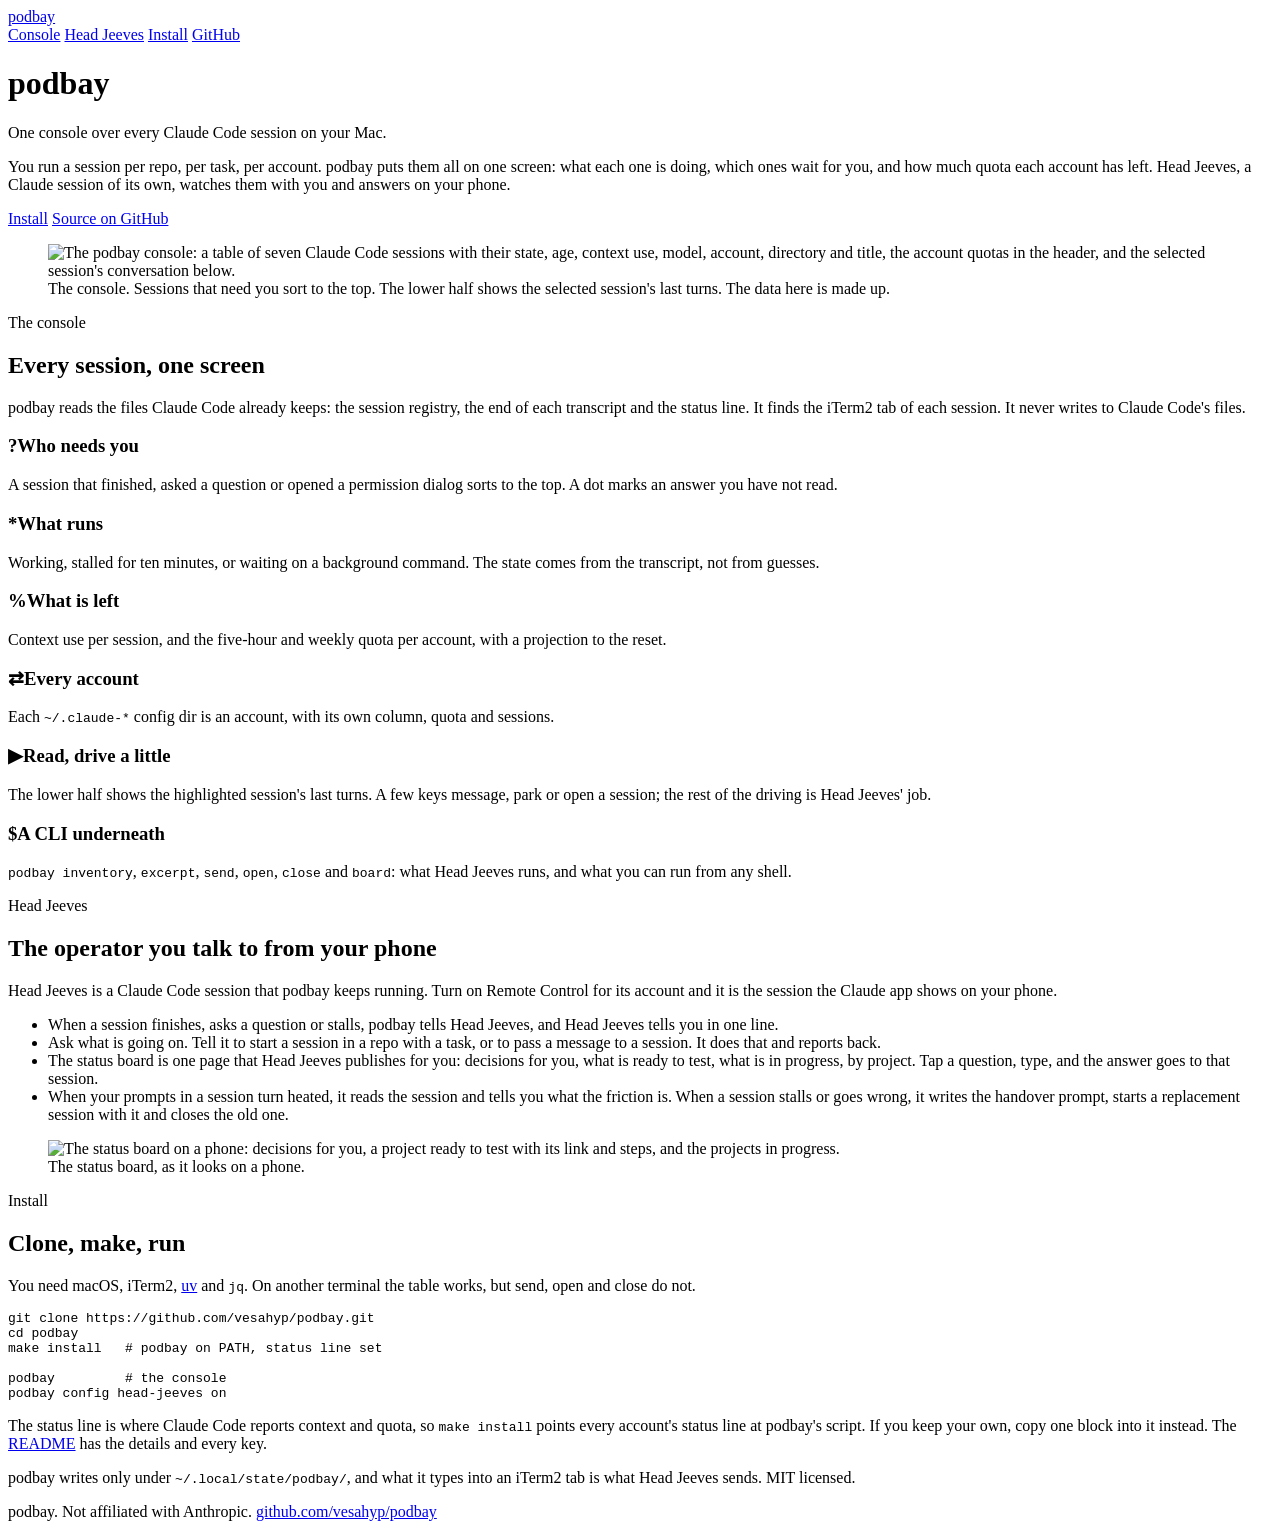
==== site/index.html @ 9179a560 "TUI: o opens a session, the Head Jeeves prompt gets its own glyph o asks for a repo and runs podbay " ====
<!doctype html>
<html lang="en">
<head>
  <meta charset="utf-8">
  <meta name="viewport" content="width=device-width, initial-scale=1">
  <title>podbay: one console for every Claude Code session</title>
  <meta name="description" content="podbay is a terminal console over every Claude Code session on your Mac. It shows what each session is doing and which ones need you. Head Jeeves runs it for you from your phone.">
  <link rel="canonical" href="https://podbay.tienoo.com/">
  <meta property="og:title" content="podbay">
  <meta property="og:description" content="One terminal console over every Claude Code session on your Mac, with an operator you talk to from your phone.">
  <meta property="og:image" content="https://podbay.tienoo.com/img/console.png">
  <meta property="og:url" content="https://podbay.tienoo.com/">
  <meta name="twitter:card" content="summary_large_image">
  <meta name="theme-color" content="#050505">
  <link rel="icon" href="/icon.svg" type="image/svg+xml">
  <link rel="preconnect" href="https://fonts.googleapis.com">
  <link rel="preconnect" href="https://fonts.gstatic.com" crossorigin>
  <link href="https://fonts.googleapis.com/css2?family=IBM+Plex+Mono:wght@400;500;600&family=IBM+Plex+Sans:wght@400;600&display=swap" rel="stylesheet">
  <link rel="stylesheet" href="/style.css">
  <!-- Beacons to /t.gif, read out of the CloudFront access log. The tracker
       is clavesa's, vendored unmodified from clavesa-dev/web-tracker. A
       headless browser (the screenshot run) sends nothing. -->
  <script>window.TRACKER_CONFIG = { enabled: !navigator.webdriver };</script>
  <script defer src="/tracker.js"></script>
</head>
<body>
  <div class="wrap">
    <header class="top">
      <a class="brand" href="/"><img src="/icon.svg" alt="">podbay</a>
      <nav>
        <a class="wide" href="#console" data-track="nav-console">Console</a>
        <a href="#head-jeeves" data-track="nav-head-jeeves">Head Jeeves</a>
        <a href="#install" data-track="nav-install">Install</a>
        <a href="https://github.com/vesahyp/podbay" data-track="nav-github">GitHub</a>
      </nav>
    </header>

    <div class="hero">
      <div>
        <h1>pod<span>bay</span></h1>
        <p class="lede">One console over every Claude Code session on your Mac.</p>
        <p class="sub">You run a session per repo, per task, per account. podbay puts them all on one screen: what each one is doing, which ones wait for you, and how much quota each account has left. Head Jeeves, a Claude session of its own, watches them with you and answers on your phone.</p>
        <div class="cta">
          <a class="btn primary" href="#install" data-track="hero-install">Install</a>
          <a class="btn ghost" href="https://github.com/vesahyp/podbay" data-track="hero-github">Source on GitHub</a>
        </div>
      </div>
      <div class="eye" role="img" aria-label="The red eye of HAL 9000"></div>
    </div>

    <figure class="shot" id="console">
      <div class="scroll"><img src="/img/console.png" width="3200" height="1168" alt="The podbay console: a table of seven Claude Code sessions with their state, age, context use, model, account, directory and title, the account quotas in the header, and the selected session's conversation below."></div>
      <figcaption>The console. Sessions that need you sort to the top. The lower half shows the selected session's last turns. The data here is made up.</figcaption>
    </figure>
  </div>

  <section>
    <div class="wrap">
      <p class="label">The console</p>
      <h2>Every session, one screen</h2>
      <p>podbay reads the files Claude Code already keeps: the session registry, the end of each transcript and the status line. It finds the iTerm2 tab of each session. It never writes to Claude Code's files.</p>
      <div class="grid">
        <div><h3><b>?</b>Who needs you</h3><p>A session that finished, asked a question or opened a permission dialog sorts to the top. A dot marks an answer you have not read.</p></div>
        <div><h3><b>*</b>What runs</h3><p>Working, stalled for ten minutes, or waiting on a background command. The state comes from the transcript, not from guesses.</p></div>
        <div><h3><b>%</b>What is left</h3><p>Context use per session, and the five-hour and weekly quota per account, with a projection to the reset.</p></div>
        <div><h3><b>⇄</b>Every account</h3><p>Each <code>~/.claude-*</code> config dir is an account, with its own column, quota and sessions.</p></div>
        <div><h3><b>▶</b>Read, drive a little</h3><p>The lower half shows the highlighted session's last turns. A few keys message, park or open a session; the rest of the driving is Head Jeeves' job.</p></div>
        <div><h3><b>$</b>A CLI underneath</h3><p><code>podbay inventory</code>, <code>excerpt</code>, <code>send</code>, <code>open</code>, <code>close</code> and <code>board</code>: what Head Jeeves runs, and what you can run from any shell.</p></div>
      </div>
    </div>
  </section>

  <section id="head-jeeves">
    <div class="wrap split">
      <div>
        <p class="label">Head Jeeves</p>
        <h2>The operator you talk to from your phone</h2>
        <p>Head Jeeves is a Claude Code session that podbay keeps running. Turn on Remote Control for its account and it is the session the Claude app shows on your phone.</p>
        <ul>
          <li>When a session finishes, asks a question or stalls, podbay tells Head Jeeves, and Head Jeeves tells you in one line.</li>
          <li>Ask what is going on. Tell it to start a session in a repo with a task, or to pass a message to a session. It does that and reports back.</li>
          <li>The status board is one page that Head Jeeves publishes for you: decisions for you, what is ready to test, what is in progress, by project. Tap a question, type, and the answer goes to that session.</li>
          <li>When your prompts in a session turn heated, it reads the session and tells you what the friction is. When a session stalls or goes wrong, it writes the handover prompt, starts a replacement session with it and closes the old one.</li>
        </ul>
      </div>
      <figure class="phone">
        <img src="/img/board.png" width="1179" height="2556" loading="lazy" alt="The status board on a phone: decisions for you, a project ready to test with its link and steps, and the projects in progress.">
        <figcaption>The status board, as it looks on a phone.</figcaption>
      </figure>
    </div>
  </section>

  <section id="install">
    <div class="wrap"><div class="narrow">
      <p class="label">Install</p>
      <h2>Clone, make, run</h2>
      <p>You need macOS, iTerm2, <a href="https://docs.astral.sh/uv/">uv</a> and <code>jq</code>. On another terminal the table works, but send, open and close do not.</p>
<pre><code>git clone https://github.com/vesahyp/podbay.git
cd podbay
make install   <span class="c"># podbay on PATH, status line set</span>

podbay         <span class="c"># the console</span>
podbay config head-jeeves on</code></pre>
      <p>The status line is where Claude Code reports context and quota, so <code>make install</code> points every account's status line at podbay's script. If you keep your own, copy one block into it instead. The <a href="https://github.com/vesahyp/podbay#readme" data-track="install-readme">README</a> has the details and every key.</p>
      <p>podbay writes only under <code>~/.local/state/podbay/</code>, and what it types into an iTerm2 tab is what Head Jeeves sends. MIT licensed.</p>
    </div></div>
  </section>

  <footer>
    <div class="wrap">
      <span>podbay. Not affiliated with Anthropic.</span>
      <a href="https://github.com/vesahyp/podbay" data-track="footer-github">github.com/vesahyp/podbay</a>
    </div>
  </footer>
</body>
</html>
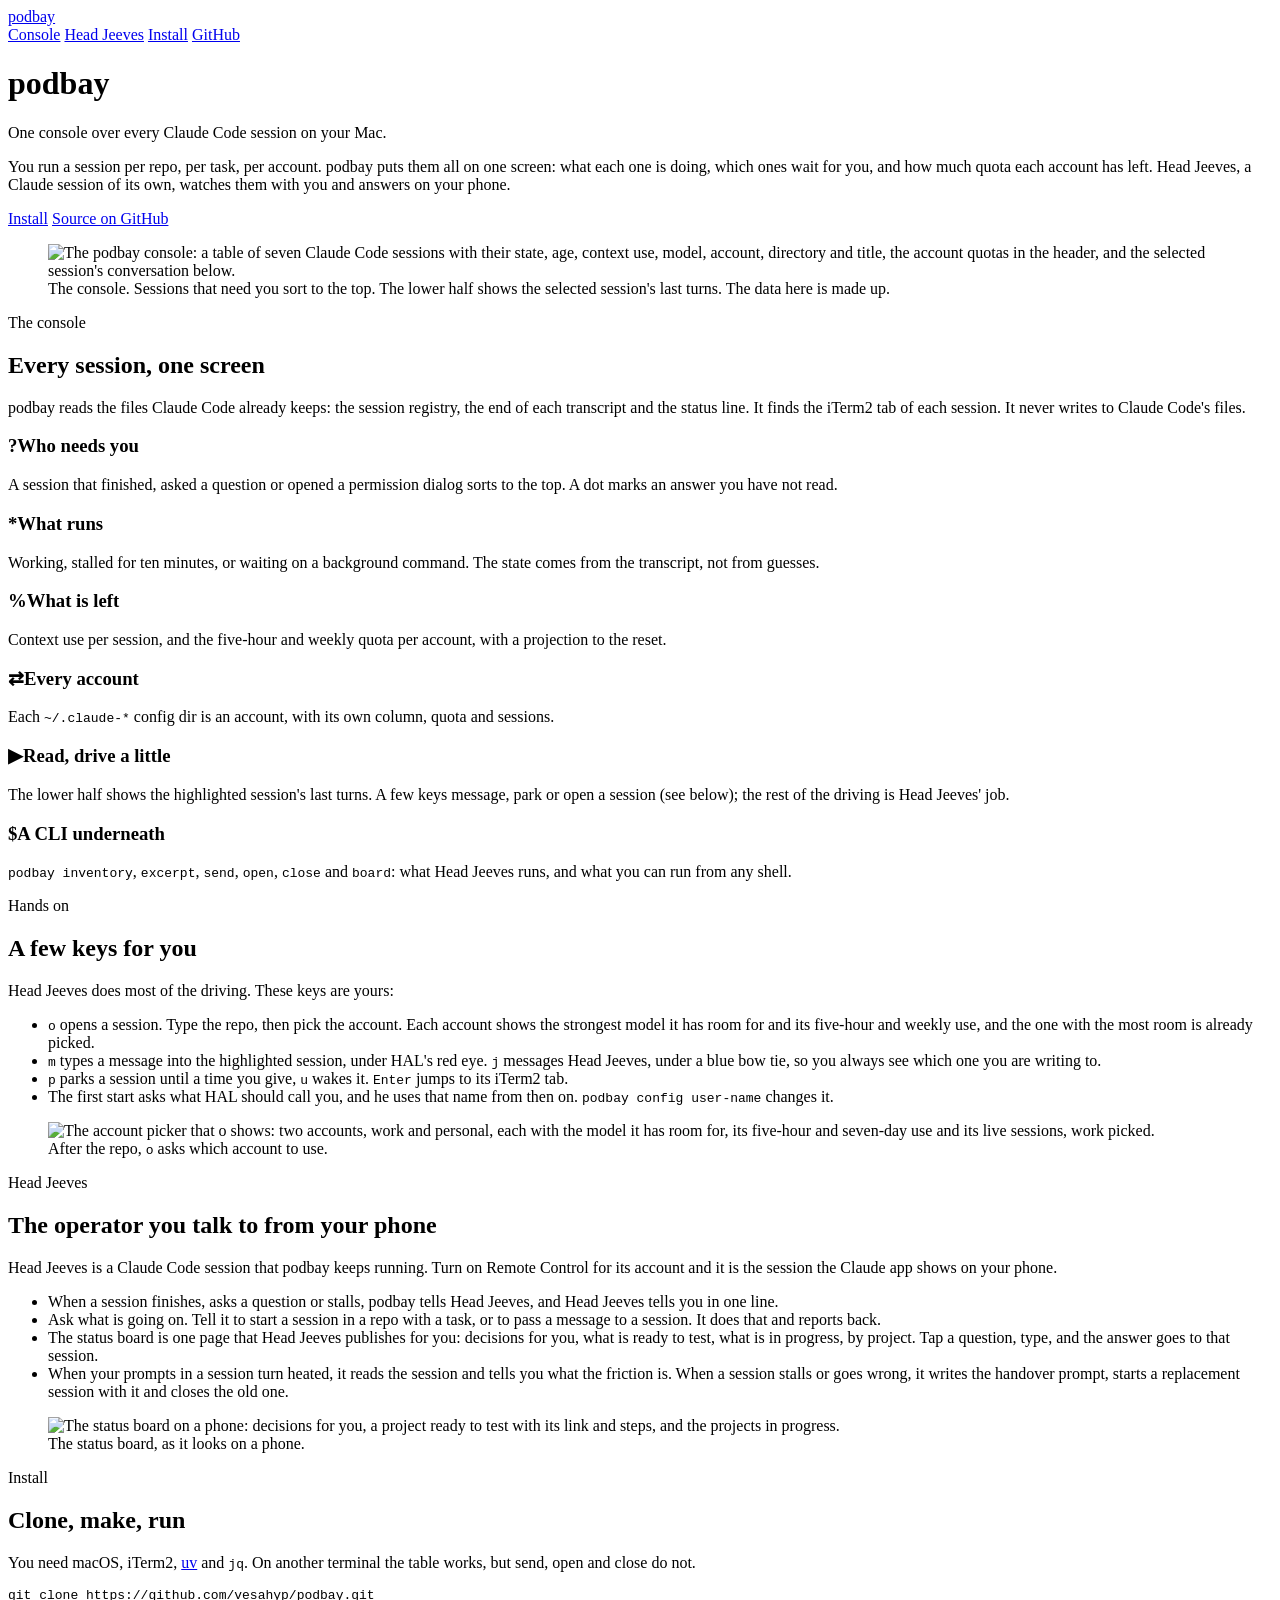
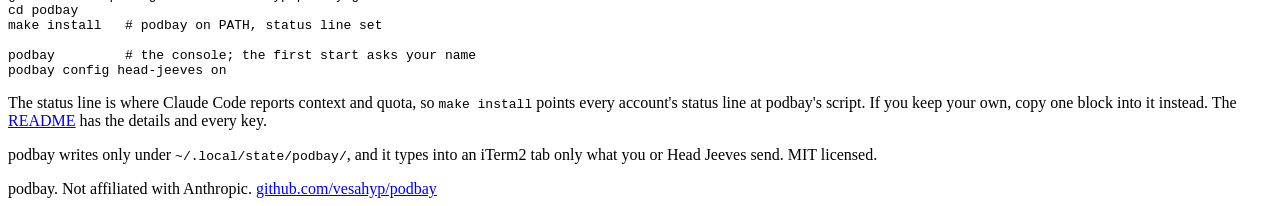
==== commit a90a8e64: "Site: the keys section, the o account picker shot, new console shot The console shot showed the old " ====
--- a/site/index.html
+++ b/site/index.html
@@ -64,9 +64,29 @@
         <div><h3><b>*</b>What runs</h3><p>Working, stalled for ten minutes, or waiting on a background command. The state comes from the transcript, not from guesses.</p></div>
         <div><h3><b>%</b>What is left</h3><p>Context use per session, and the five-hour and weekly quota per account, with a projection to the reset.</p></div>
         <div><h3><b>⇄</b>Every account</h3><p>Each <code>~/.claude-*</code> config dir is an account, with its own column, quota and sessions.</p></div>
-        <div><h3><b>▶</b>Read, drive a little</h3><p>The lower half shows the highlighted session's last turns. A few keys message, park or open a session; the rest of the driving is Head Jeeves' job.</p></div>
+        <div><h3><b>▶</b>Read, drive a little</h3><p>The lower half shows the highlighted session's last turns. A few keys message, park or open a session (see below); the rest of the driving is Head Jeeves' job.</p></div>
         <div><h3><b>$</b>A CLI underneath</h3><p><code>podbay inventory</code>, <code>excerpt</code>, <code>send</code>, <code>open</code>, <code>close</code> and <code>board</code>: what Head Jeeves runs, and what you can run from any shell.</p></div>
       </div>
+    </div>
+  </section>
+
+  <section id="keys">
+    <div class="wrap split">
+      <div>
+        <p class="label">Hands on</p>
+        <h2>A few keys for you</h2>
+        <p>Head Jeeves does most of the driving. These keys are yours:</p>
+        <ul>
+          <li><code>o</code> opens a session. Type the repo, then pick the account. Each account shows the strongest model it has room for and its five-hour and weekly use, and the one with the most room is already picked.</li>
+          <li><code>m</code> types a message into the highlighted session, under HAL's red eye. <code>j</code> messages Head Jeeves, under a blue bow tie, so you always see which one you are writing to.</li>
+          <li><code>p</code> parks a session until a time you give, <code>u</code> wakes it. <code>Enter</code> jumps to its iTerm2 tab.</li>
+          <li>The first start asks what HAL should call you, and he uses that name from then on. <code>podbay config user-name</code> changes it.</li>
+        </ul>
+      </div>
+      <figure class="pick">
+        <img src="/img/open.png" width="1640" height="552" loading="lazy" alt="The account picker that o shows: two accounts, work and personal, each with the model it has room for, its five-hour and seven-day use and its live sessions, work picked.">
+        <figcaption>After the repo, <code>o</code> asks which account to use.</figcaption>
+      </figure>
     </div>
   </section>
 
@@ -99,10 +119,10 @@
 cd podbay
 make install   <span class="c"># podbay on PATH, status line set</span>
 
-podbay         <span class="c"># the console</span>
+podbay         <span class="c"># the console; the first start asks your name</span>
 podbay config head-jeeves on</code></pre>
       <p>The status line is where Claude Code reports context and quota, so <code>make install</code> points every account's status line at podbay's script. If you keep your own, copy one block into it instead. The <a href="https://github.com/vesahyp/podbay#readme" data-track="install-readme">README</a> has the details and every key.</p>
-      <p>podbay writes only under <code>~/.local/state/podbay/</code>, and what it types into an iTerm2 tab is what Head Jeeves sends. MIT licensed.</p>
+      <p>podbay writes only under <code>~/.local/state/podbay/</code>, and it types into an iTerm2 tab only what you or Head Jeeves send. MIT licensed.</p>
     </div></div>
   </section>
 
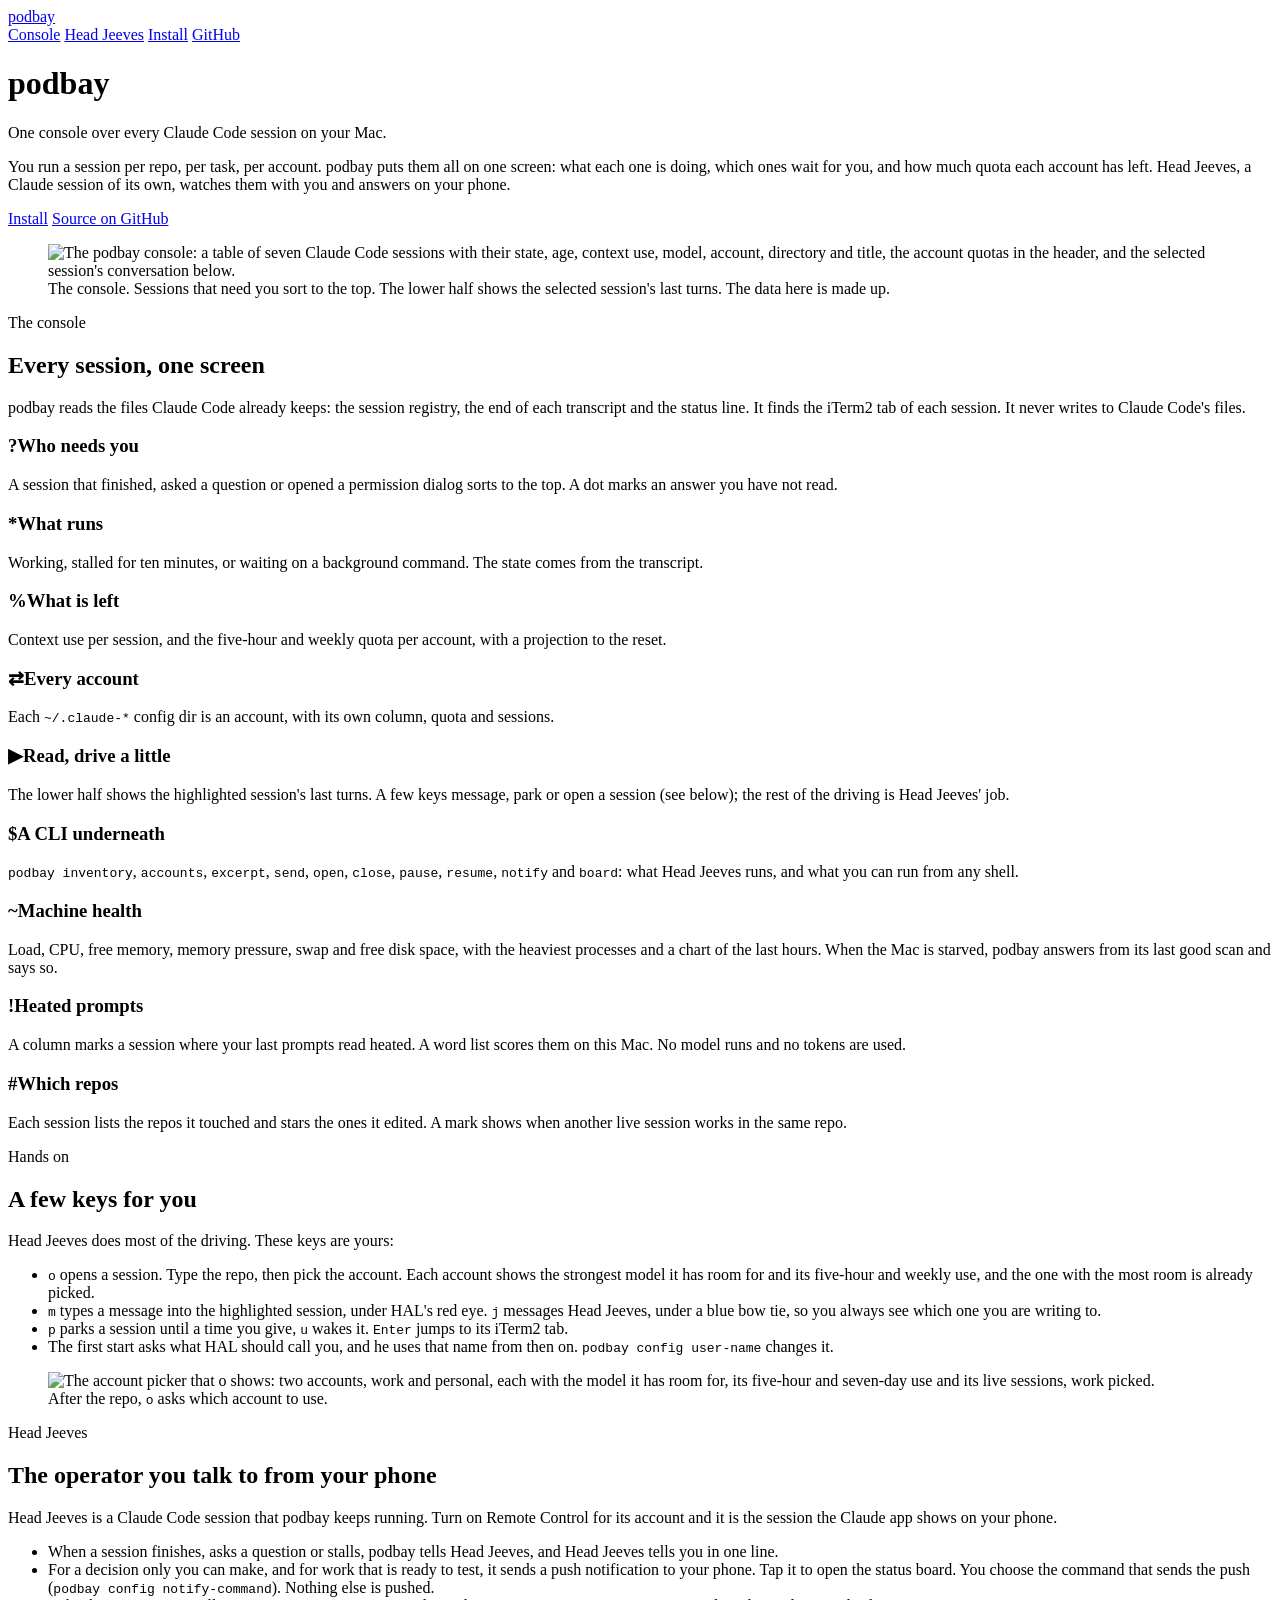
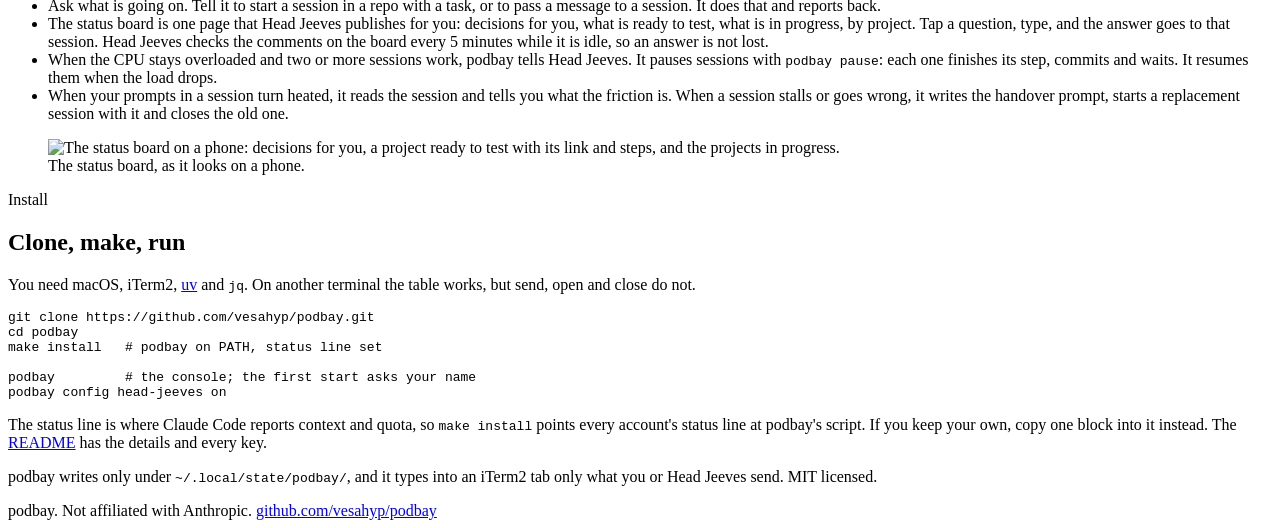
==== commit 3bbce9e2: "Site: add pause on overload, push notifications, board comment sweep, machine health and the full CL" ====
--- a/site/index.html
+++ b/site/index.html
@@ -4,13 +4,23 @@
   <meta charset="utf-8">
   <meta name="viewport" content="width=device-width, initial-scale=1">
   <title>podbay: one console for every Claude Code session</title>
-  <meta name="description" content="podbay is a terminal console over every Claude Code session on your Mac. It shows what each session is doing and which ones need you. Head Jeeves runs it for you from your phone.">
+  <meta name="description" content="podbay is a terminal console over every Claude Code session on your Mac. It shows what each session does, which ones need you and how much quota each account has left. Head Jeeves, an operator session, reports to your phone.">
   <link rel="canonical" href="https://podbay.tienoo.com/">
-  <meta property="og:title" content="podbay">
-  <meta property="og:description" content="One terminal console over every Claude Code session on your Mac, with an operator you talk to from your phone.">
+  <meta name="robots" content="index, follow, max-image-preview:large">
+  <meta property="og:type" content="website">
+  <meta property="og:site_name" content="podbay">
+  <meta property="og:locale" content="en">
+  <meta property="og:title" content="podbay: one console for every Claude Code session">
+  <meta property="og:description" content="One terminal console over every Claude Code session on your Mac. It shows what each session does and which ones need you. Head Jeeves, an operator session, reports to your phone.">
   <meta property="og:image" content="https://podbay.tienoo.com/img/console.png">
+  <meta property="og:image:width" content="3200">
+  <meta property="og:image:height" content="1168">
+  <meta property="og:image:alt" content="The podbay console: a table of Claude Code sessions with state, context use, model and account.">
   <meta property="og:url" content="https://podbay.tienoo.com/">
   <meta name="twitter:card" content="summary_large_image">
+  <meta name="twitter:title" content="podbay: one console for every Claude Code session">
+  <meta name="twitter:description" content="One terminal console over every Claude Code session on your Mac, with an operator you talk to from your phone.">
+  <meta name="twitter:image" content="https://podbay.tienoo.com/img/console.png">
   <meta name="theme-color" content="#050505">
   <link rel="icon" href="/icon.svg" type="image/svg+xml">
   <link rel="preconnect" href="https://fonts.googleapis.com">
@@ -61,11 +71,14 @@
       <p>podbay reads the files Claude Code already keeps: the session registry, the end of each transcript and the status line. It finds the iTerm2 tab of each session. It never writes to Claude Code's files.</p>
       <div class="grid">
         <div><h3><b>?</b>Who needs you</h3><p>A session that finished, asked a question or opened a permission dialog sorts to the top. A dot marks an answer you have not read.</p></div>
-        <div><h3><b>*</b>What runs</h3><p>Working, stalled for ten minutes, or waiting on a background command. The state comes from the transcript, not from guesses.</p></div>
+        <div><h3><b>*</b>What runs</h3><p>Working, stalled for ten minutes, or waiting on a background command. The state comes from the transcript.</p></div>
         <div><h3><b>%</b>What is left</h3><p>Context use per session, and the five-hour and weekly quota per account, with a projection to the reset.</p></div>
         <div><h3><b>⇄</b>Every account</h3><p>Each <code>~/.claude-*</code> config dir is an account, with its own column, quota and sessions.</p></div>
         <div><h3><b>▶</b>Read, drive a little</h3><p>The lower half shows the highlighted session's last turns. A few keys message, park or open a session (see below); the rest of the driving is Head Jeeves' job.</p></div>
-        <div><h3><b>$</b>A CLI underneath</h3><p><code>podbay inventory</code>, <code>excerpt</code>, <code>send</code>, <code>open</code>, <code>close</code> and <code>board</code>: what Head Jeeves runs, and what you can run from any shell.</p></div>
+        <div><h3><b>$</b>A CLI underneath</h3><p><code>podbay inventory</code>, <code>accounts</code>, <code>excerpt</code>, <code>send</code>, <code>open</code>, <code>close</code>, <code>pause</code>, <code>resume</code>, <code>notify</code> and <code>board</code>: what Head Jeeves runs, and what you can run from any shell.</p></div>
+        <div><h3><b>~</b>Machine health</h3><p>Load, CPU, free memory, memory pressure, swap and free disk space, with the heaviest processes and a chart of the last hours. When the Mac is starved, podbay answers from its last good scan and says so.</p></div>
+        <div><h3><b>!</b>Heated prompts</h3><p>A column marks a session where your last prompts read heated. A word list scores them on this Mac. No model runs and no tokens are used.</p></div>
+        <div><h3><b>#</b>Which repos</h3><p>Each session lists the repos it touched and stars the ones it edited. A mark shows when another live session works in the same repo.</p></div>
       </div>
     </div>
   </section>
@@ -98,8 +111,10 @@
         <p>Head Jeeves is a Claude Code session that podbay keeps running. Turn on Remote Control for its account and it is the session the Claude app shows on your phone.</p>
         <ul>
           <li>When a session finishes, asks a question or stalls, podbay tells Head Jeeves, and Head Jeeves tells you in one line.</li>
+          <li>For a decision only you can make, and for work that is ready to test, it sends a push notification to your phone. Tap it to open the status board. You choose the command that sends the push (<code>podbay config notify-command</code>). Nothing else is pushed.</li>
           <li>Ask what is going on. Tell it to start a session in a repo with a task, or to pass a message to a session. It does that and reports back.</li>
-          <li>The status board is one page that Head Jeeves publishes for you: decisions for you, what is ready to test, what is in progress, by project. Tap a question, type, and the answer goes to that session.</li>
+          <li>The status board is one page that Head Jeeves publishes for you: decisions for you, what is ready to test, what is in progress, by project. Tap a question, type, and the answer goes to that session. Head Jeeves checks the comments on the board every 5 minutes while it is idle, so an answer is not lost.</li>
+          <li>When the CPU stays overloaded and two or more sessions work, podbay tells Head Jeeves. It pauses sessions with <code>podbay pause</code>: each one finishes its step, commits and waits. It resumes them when the load drops.</li>
           <li>When your prompts in a session turn heated, it reads the session and tells you what the friction is. When a session stalls or goes wrong, it writes the handover prompt, starts a replacement session with it and closes the old one.</li>
         </ul>
       </div>
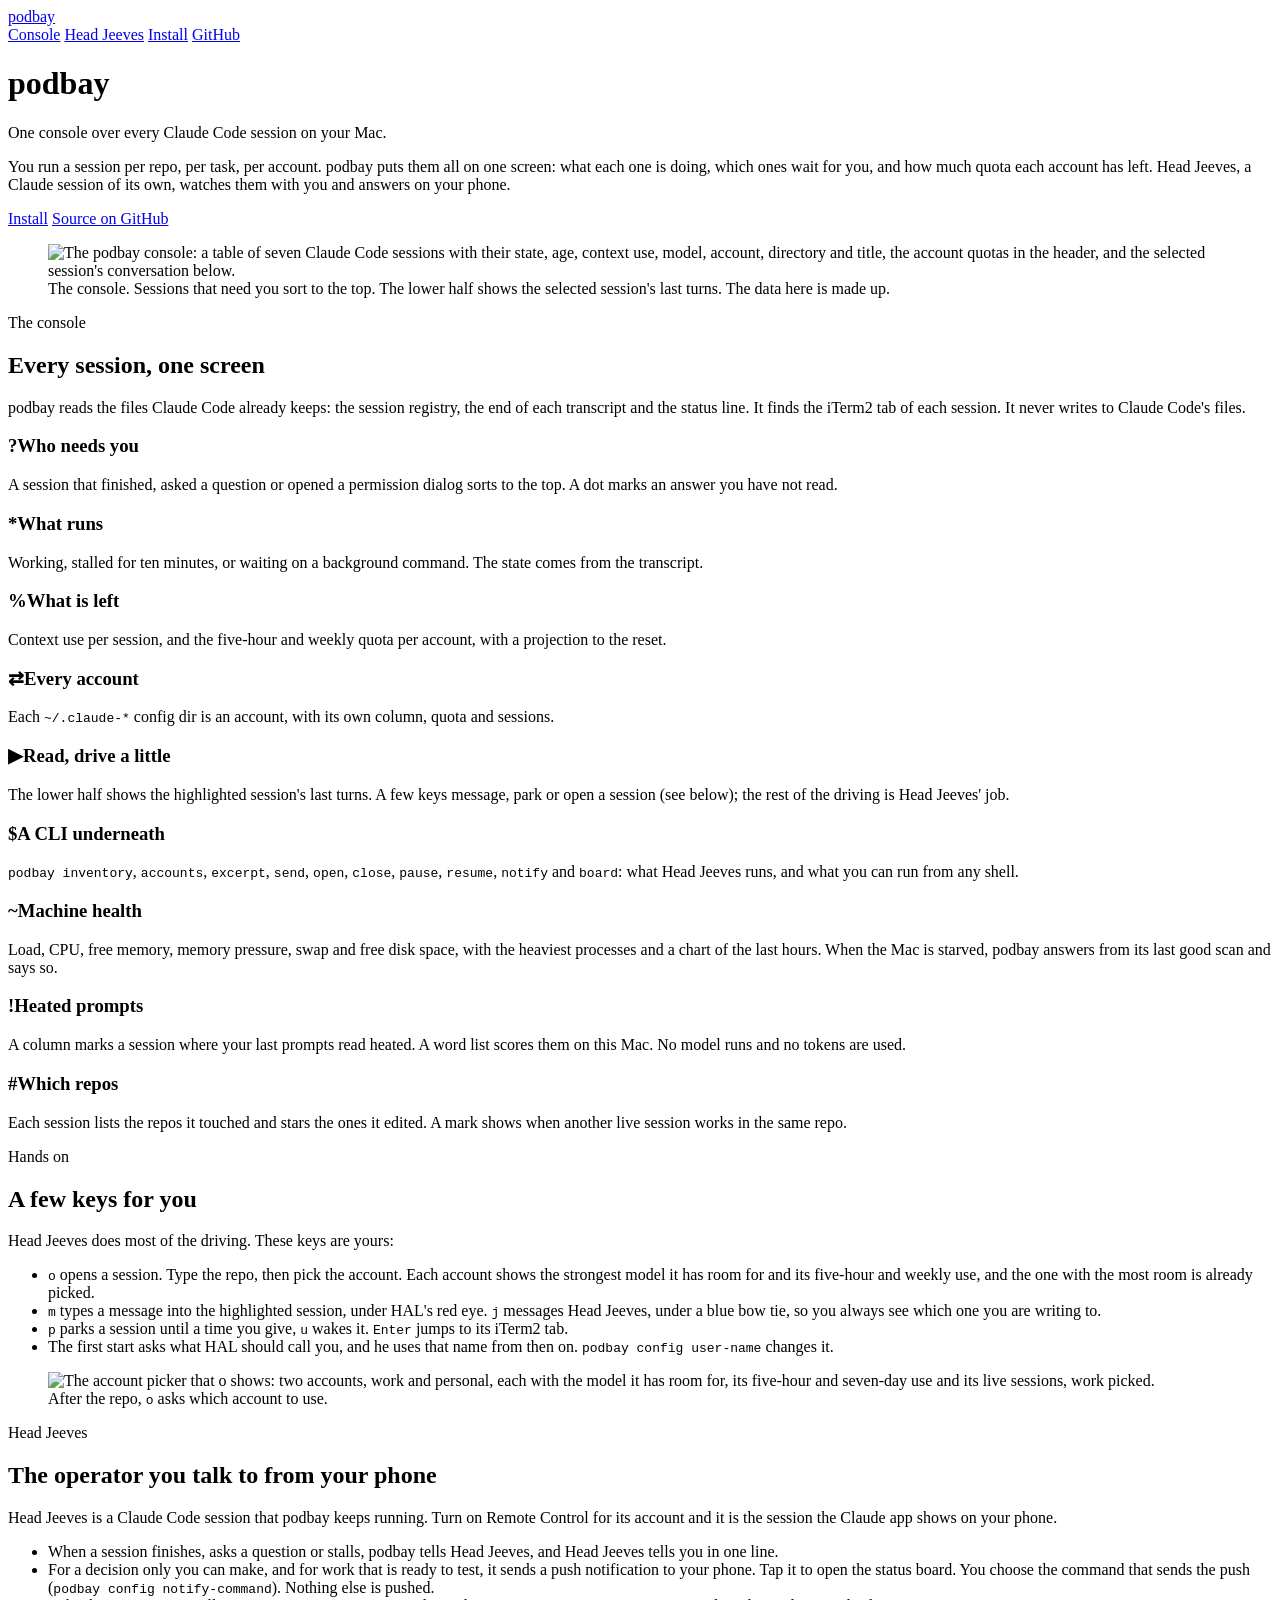
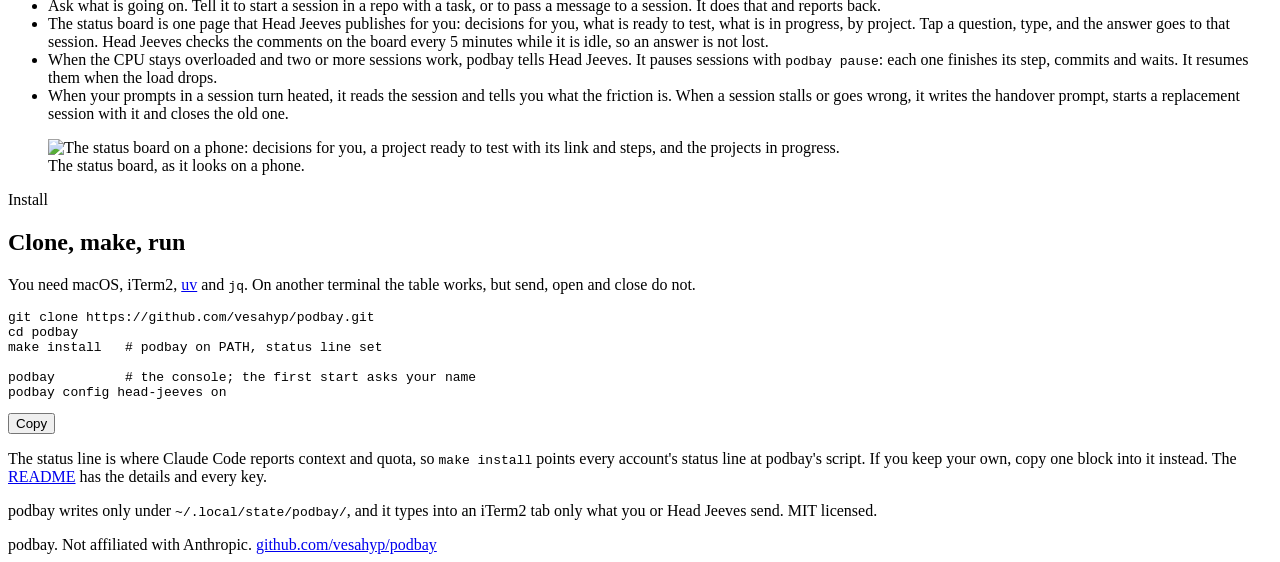
==== commit 4db0e41c: "Stats board: charts with scales that answer what works on the landing page The board at /stats/ is r" ====
--- a/site/index.html
+++ b/site/index.html
@@ -45,7 +45,7 @@
       </nav>
     </header>
 
-    <div class="hero">
+    <div class="hero" data-track="section-hero">
       <div>
         <h1>pod<span>bay</span></h1>
         <p class="lede">One console over every Claude Code session on your Mac.</p>
@@ -58,32 +58,32 @@
       <div class="eye" role="img" aria-label="The red eye of HAL 9000"></div>
     </div>
 
-    <figure class="shot" id="console">
+    <figure class="shot" id="console" data-track="section-console">
       <div class="scroll"><img src="/img/console.png" width="3200" height="1168" alt="The podbay console: a table of seven Claude Code sessions with their state, age, context use, model, account, directory and title, the account quotas in the header, and the selected session's conversation below."></div>
       <figcaption>The console. Sessions that need you sort to the top. The lower half shows the selected session's last turns. The data here is made up.</figcaption>
     </figure>
   </div>
 
-  <section>
+  <section id="features" data-track="section-features">
     <div class="wrap">
       <p class="label">The console</p>
       <h2>Every session, one screen</h2>
       <p>podbay reads the files Claude Code already keeps: the session registry, the end of each transcript and the status line. It finds the iTerm2 tab of each session. It never writes to Claude Code's files.</p>
       <div class="grid">
-        <div><h3><b>?</b>Who needs you</h3><p>A session that finished, asked a question or opened a permission dialog sorts to the top. A dot marks an answer you have not read.</p></div>
-        <div><h3><b>*</b>What runs</h3><p>Working, stalled for ten minutes, or waiting on a background command. The state comes from the transcript.</p></div>
-        <div><h3><b>%</b>What is left</h3><p>Context use per session, and the five-hour and weekly quota per account, with a projection to the reset.</p></div>
-        <div><h3><b>⇄</b>Every account</h3><p>Each <code>~/.claude-*</code> config dir is an account, with its own column, quota and sessions.</p></div>
-        <div><h3><b>▶</b>Read, drive a little</h3><p>The lower half shows the highlighted session's last turns. A few keys message, park or open a session (see below); the rest of the driving is Head Jeeves' job.</p></div>
-        <div><h3><b>$</b>A CLI underneath</h3><p><code>podbay inventory</code>, <code>accounts</code>, <code>excerpt</code>, <code>send</code>, <code>open</code>, <code>close</code>, <code>pause</code>, <code>resume</code>, <code>notify</code> and <code>board</code>: what Head Jeeves runs, and what you can run from any shell.</p></div>
-        <div><h3><b>~</b>Machine health</h3><p>Load, CPU, free memory, memory pressure, swap and free disk space, with the heaviest processes and a chart of the last hours. When the Mac is starved, podbay answers from its last good scan and says so.</p></div>
-        <div><h3><b>!</b>Heated prompts</h3><p>A column marks a session where your last prompts read heated. A word list scores them on this Mac. No model runs and no tokens are used.</p></div>
-        <div><h3><b>#</b>Which repos</h3><p>Each session lists the repos it touched and stars the ones it edited. A mark shows when another live session works in the same repo.</p></div>
+        <div data-track="card-who-needs-you"><h3><b>?</b>Who needs you</h3><p>A session that finished, asked a question or opened a permission dialog sorts to the top. A dot marks an answer you have not read.</p></div>
+        <div data-track="card-what-runs"><h3><b>*</b>What runs</h3><p>Working, stalled for ten minutes, or waiting on a background command. The state comes from the transcript.</p></div>
+        <div data-track="card-what-is-left"><h3><b>%</b>What is left</h3><p>Context use per session, and the five-hour and weekly quota per account, with a projection to the reset.</p></div>
+        <div data-track="card-every-account"><h3><b>⇄</b>Every account</h3><p>Each <code>~/.claude-*</code> config dir is an account, with its own column, quota and sessions.</p></div>
+        <div data-track="card-read-drive"><h3><b>▶</b>Read, drive a little</h3><p>The lower half shows the highlighted session's last turns. A few keys message, park or open a session (see below); the rest of the driving is Head Jeeves' job.</p></div>
+        <div data-track="card-cli"><h3><b>$</b>A CLI underneath</h3><p><code>podbay inventory</code>, <code>accounts</code>, <code>excerpt</code>, <code>send</code>, <code>open</code>, <code>close</code>, <code>pause</code>, <code>resume</code>, <code>notify</code> and <code>board</code>: what Head Jeeves runs, and what you can run from any shell.</p></div>
+        <div data-track="card-machine-health"><h3><b>~</b>Machine health</h3><p>Load, CPU, free memory, memory pressure, swap and free disk space, with the heaviest processes and a chart of the last hours. When the Mac is starved, podbay answers from its last good scan and says so.</p></div>
+        <div data-track="card-heated-prompts"><h3><b>!</b>Heated prompts</h3><p>A column marks a session where your last prompts read heated. A word list scores them on this Mac. No model runs and no tokens are used.</p></div>
+        <div data-track="card-which-repos"><h3><b>#</b>Which repos</h3><p>Each session lists the repos it touched and stars the ones it edited. A mark shows when another live session works in the same repo.</p></div>
       </div>
     </div>
   </section>
 
-  <section id="keys">
+  <section id="keys" data-track="section-keys">
     <div class="wrap split">
       <div>
         <p class="label">Hands on</p>
@@ -103,7 +103,7 @@
     </div>
   </section>
 
-  <section id="head-jeeves">
+  <section id="head-jeeves" data-track="section-head-jeeves">
     <div class="wrap split">
       <div>
         <p class="label">Head Jeeves</p>
@@ -125,27 +125,62 @@
     </div>
   </section>
 
-  <section id="install">
+  <section id="install" data-track="section-install">
     <div class="wrap"><div class="narrow">
       <p class="label">Install</p>
       <h2>Clone, make, run</h2>
       <p>You need macOS, iTerm2, <a href="https://docs.astral.sh/uv/">uv</a> and <code>jq</code>. On another terminal the table works, but send, open and close do not.</p>
-<pre><code>git clone https://github.com/vesahyp/podbay.git
+<div class="code">
+<pre><code id="install-cmd">git clone https://github.com/vesahyp/podbay.git
 cd podbay
 make install   <span class="c"># podbay on PATH, status line set</span>
 
 podbay         <span class="c"># the console; the first start asks your name</span>
 podbay config head-jeeves on</code></pre>
+        <button class="copy" type="button" data-track="install-copy" aria-label="Copy the install commands">Copy</button>
+      </div>
       <p>The status line is where Claude Code reports context and quota, so <code>make install</code> points every account's status line at podbay's script. If you keep your own, copy one block into it instead. The <a href="https://github.com/vesahyp/podbay#readme" data-track="install-readme">README</a> has the details and every key.</p>
       <p>podbay writes only under <code>~/.local/state/podbay/</code>, and it types into an iTerm2 tab only what you or Head Jeeves send. MIT licensed.</p>
     </div></div>
   </section>
 
-  <footer>
+  <footer data-track="section-footer">
     <div class="wrap">
       <span>podbay. Not affiliated with Anthropic.</span>
       <a href="https://github.com/vesahyp/podbay" data-track="footer-github">github.com/vesahyp/podbay</a>
     </div>
   </footer>
+  <!-- The site's own glue over the tracker's public API, so the stats
+       board can answer two questions the tracker does not on its own:
+       did the visit come from a campaign link (utm_source, utm_campaign),
+       and was the install command copied. The copy button writes the
+       clipboard itself; a manual select-and-copy inside the block sends
+       the same signal as a `copy` event. -->
+  <script>
+    (function () {
+      "use strict";
+      var track = function (e, d) { if (window.__clvtracker) window.__clvtracker.track(e, d); };
+      var cmd = document.getElementById("install-cmd");
+      var btn = document.querySelector("button.copy");
+      var text = function () {
+        // The commands only: the comments are for reading, not pasting.
+        return cmd.textContent.split("\n").map(function (l) { return l.replace(/\s+#.*$/, ""); }).join("\n").trim() + "\n";
+      };
+      btn.addEventListener("click", function () {
+        var done = function () { btn.textContent = "Copied"; setTimeout(function () { btn.textContent = "Copy"; }, 1500); };
+        if (navigator.clipboard && navigator.clipboard.writeText) navigator.clipboard.writeText(text()).then(done, done);
+        else done();
+      });
+      document.addEventListener("copy", function () {
+        var sel = window.getSelection && window.getSelection();
+        if (sel && !sel.isCollapsed && cmd.contains(sel.anchorNode)) track("copy", { sel: "install-code" });
+      });
+      document.addEventListener("DOMContentLoaded", function () {
+        var q = new URLSearchParams(location.search);
+        var src = q.get("utm_source") || q.get("ref") || q.get("from");
+        if (src) track("campaign", { src: src.slice(0, 30), med: (q.get("utm_medium") || "").slice(0, 30), cmp: (q.get("utm_campaign") || "").slice(0, 30) });
+      });
+    })();
+  </script>
 </body>
 </html>
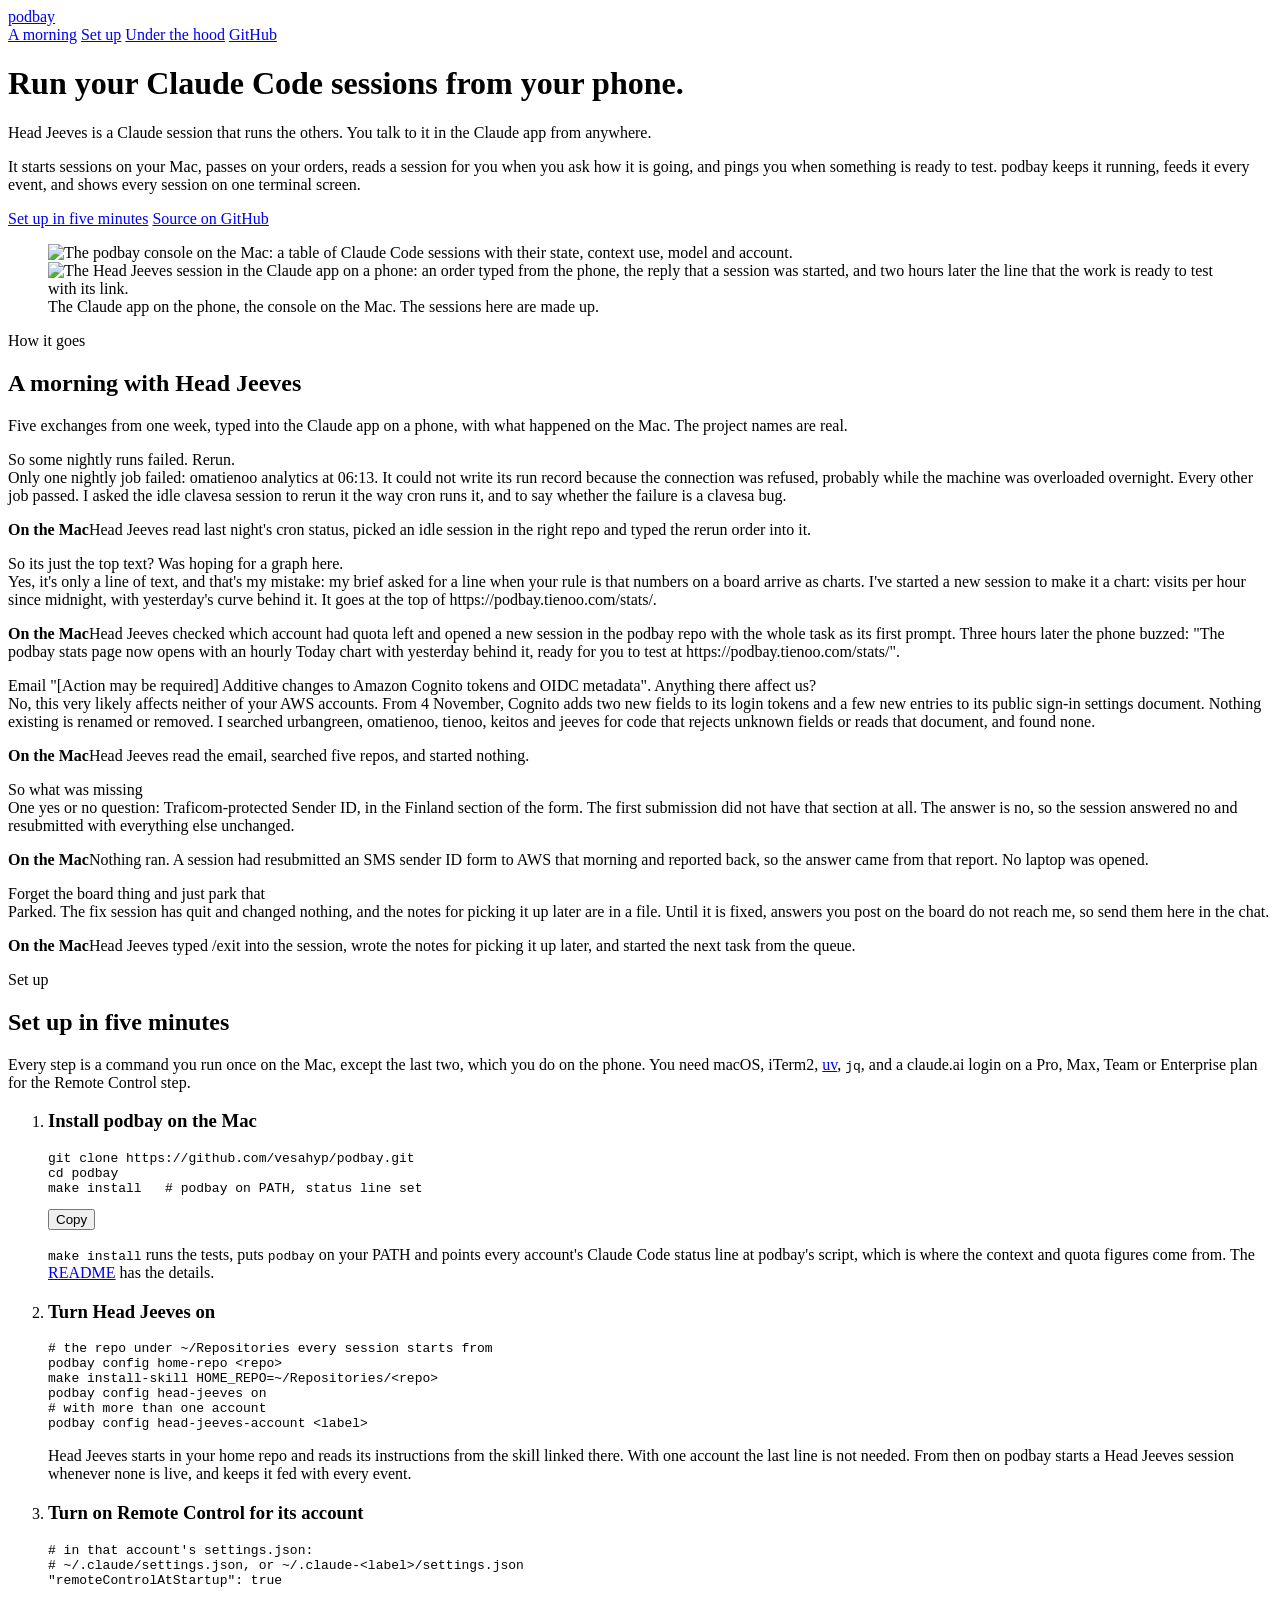
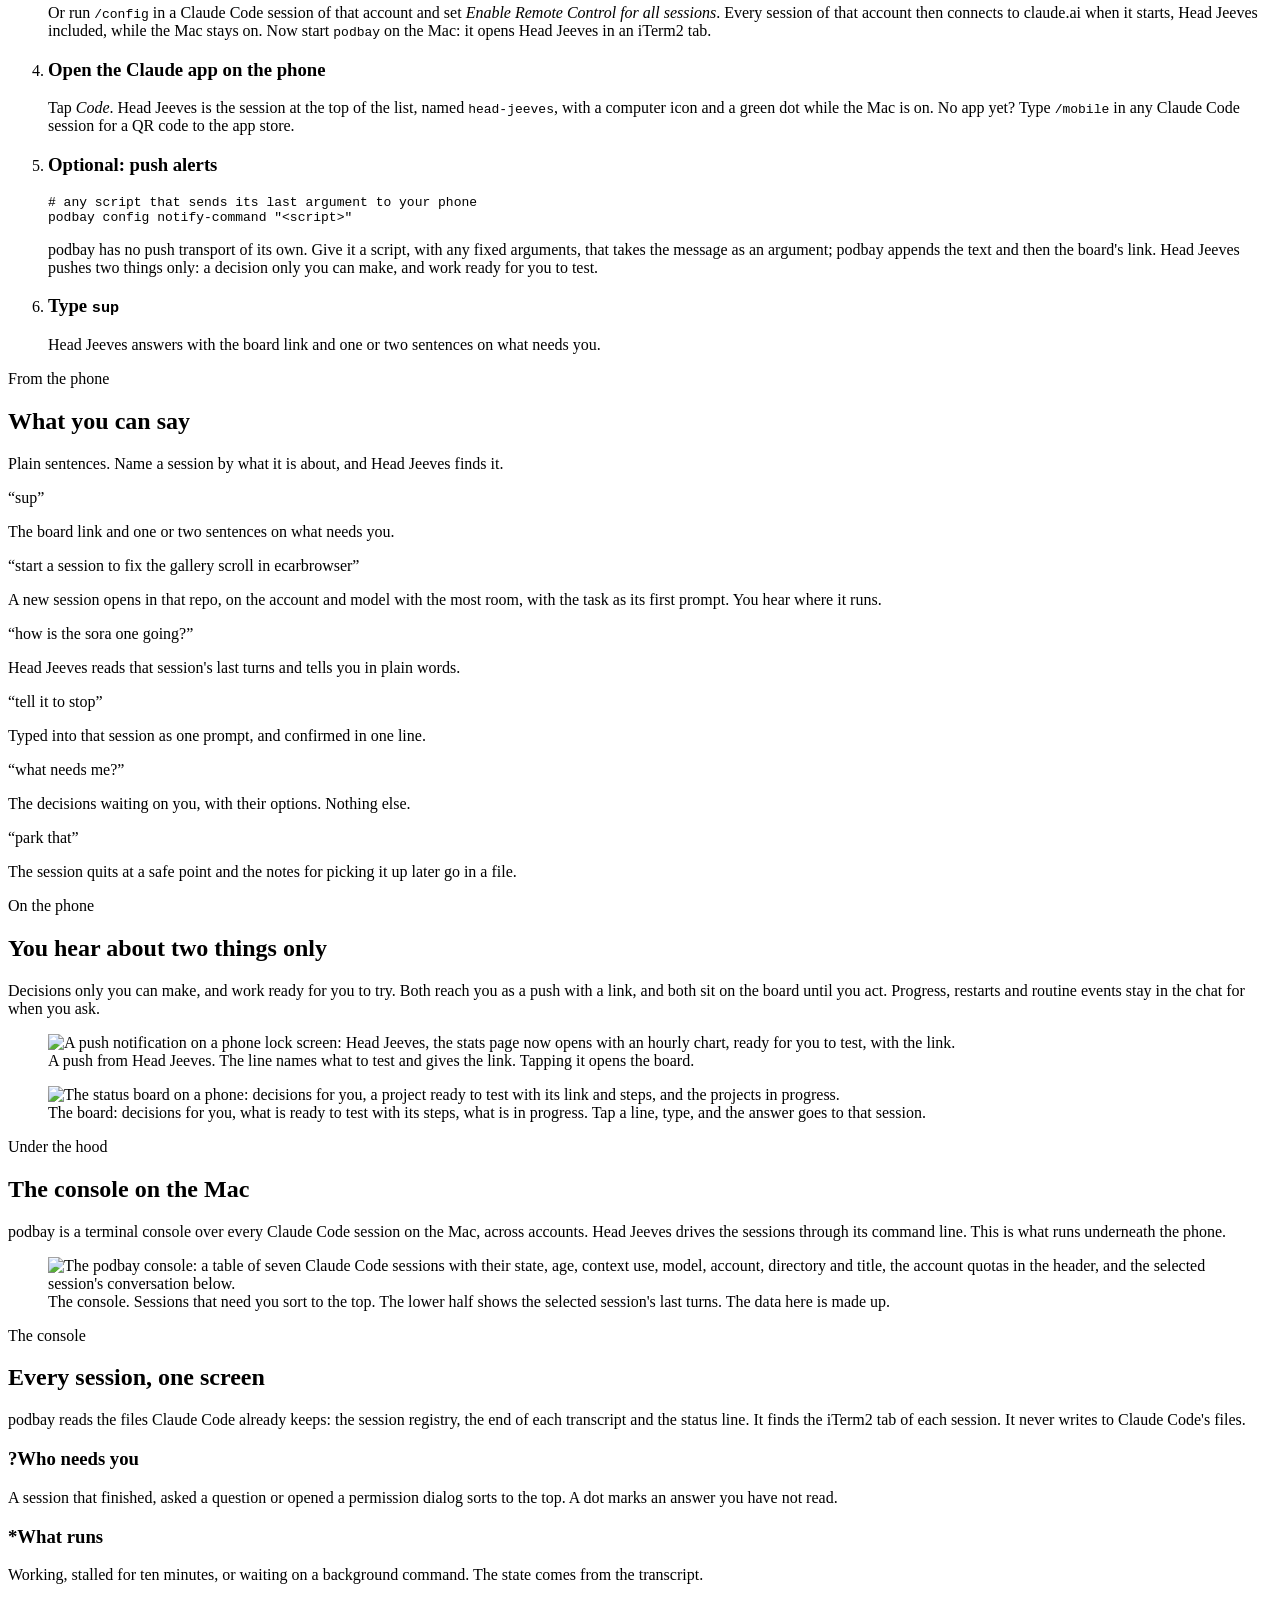
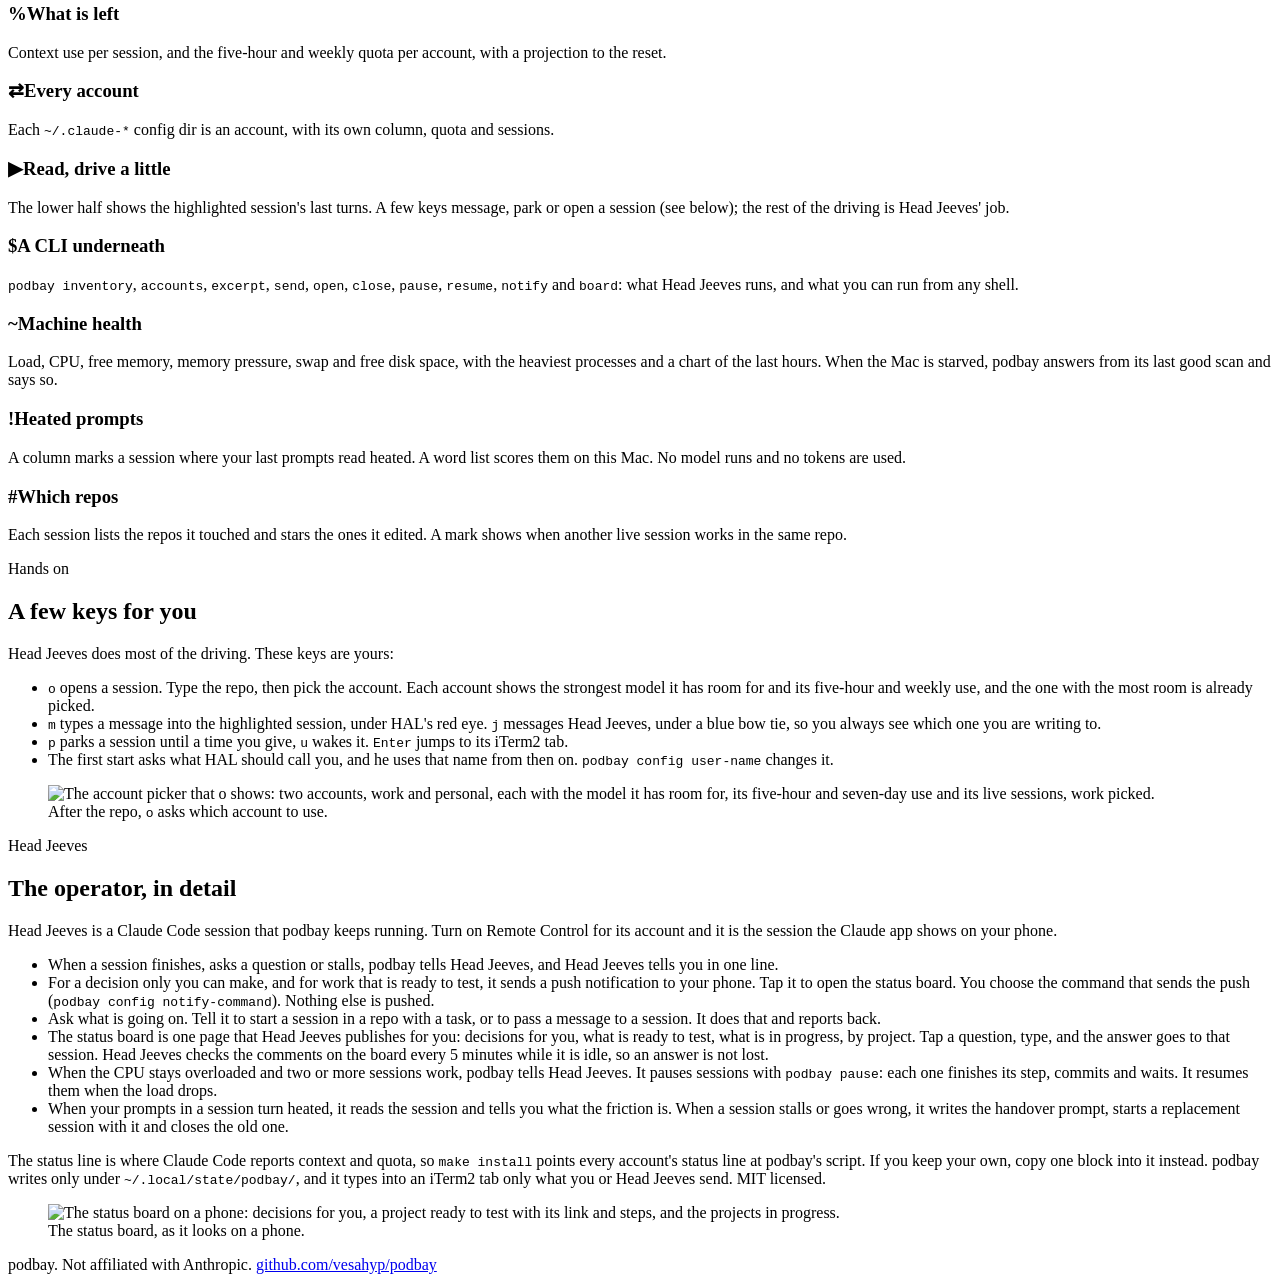
==== commit b4b12391: "Site: the landing page sells the phone The hero is the Claude app on a phone in front of the console" ====
--- a/site/index.html
+++ b/site/index.html
@@ -3,23 +3,23 @@
 <head>
   <meta charset="utf-8">
   <meta name="viewport" content="width=device-width, initial-scale=1">
-  <title>podbay: one console for every Claude Code session</title>
-  <meta name="description" content="podbay is a terminal console over every Claude Code session on your Mac. It shows what each session does, which ones need you and how much quota each account has left. Head Jeeves, an operator session, reports to your phone.">
+  <title>podbay: run your Claude Code sessions from your phone</title>
+  <meta name="description" content="podbay runs every Claude Code session on your Mac from your phone. Head Jeeves, a Claude session that runs the others, takes your orders in the Claude app, starts sessions, and pings you when work is ready to test. A terminal console shows it all on the Mac.">
   <link rel="canonical" href="https://podbay.tienoo.com/">
   <meta name="robots" content="index, follow, max-image-preview:large">
   <meta property="og:type" content="website">
   <meta property="og:site_name" content="podbay">
   <meta property="og:locale" content="en">
-  <meta property="og:title" content="podbay: one console for every Claude Code session">
-  <meta property="og:description" content="One terminal console over every Claude Code session on your Mac. It shows what each session does and which ones need you. Head Jeeves, an operator session, reports to your phone.">
+  <meta property="og:title" content="podbay: run your Claude Code sessions from your phone">
+  <meta property="og:description" content="Head Jeeves is a Claude session that runs the others. You talk to it in the Claude app from anywhere. It starts sessions, passes on your orders, and pings you when something is ready to test.">
   <meta property="og:image" content="https://podbay.tienoo.com/img/console.png">
   <meta property="og:image:width" content="3200">
   <meta property="og:image:height" content="1168">
   <meta property="og:image:alt" content="The podbay console: a table of Claude Code sessions with state, context use, model and account.">
   <meta property="og:url" content="https://podbay.tienoo.com/">
   <meta name="twitter:card" content="summary_large_image">
-  <meta name="twitter:title" content="podbay: one console for every Claude Code session">
-  <meta name="twitter:description" content="One terminal console over every Claude Code session on your Mac, with an operator you talk to from your phone.">
+  <meta name="twitter:title" content="podbay: run your Claude Code sessions from your phone">
+  <meta name="twitter:description" content="Head Jeeves is a Claude session that runs the others. You talk to it in the Claude app from anywhere.">
   <meta name="twitter:image" content="https://podbay.tienoo.com/img/console.png">
   <meta name="theme-color" content="#050505">
   <link rel="icon" href="/icon.svg" type="image/svg+xml">
@@ -38,110 +38,224 @@
     <header class="top">
       <a class="brand" href="/"><img src="/icon.svg" alt="">podbay</a>
       <nav>
-        <a class="wide" href="#console" data-track="nav-console">Console</a>
-        <a href="#head-jeeves" data-track="nav-head-jeeves">Head Jeeves</a>
-        <a href="#install" data-track="nav-install">Install</a>
+        <a class="wide" href="#morning" data-track="nav-morning">A morning</a>
+        <a href="#setup" data-track="nav-setup">Set up</a>
+        <a class="wide" href="#hood" data-track="nav-hood">Under the hood</a>
         <a href="https://github.com/vesahyp/podbay" data-track="nav-github">GitHub</a>
       </nav>
     </header>
 
     <div class="hero" data-track="section-hero">
       <div>
-        <h1>pod<span>bay</span></h1>
-        <p class="lede">One console over every Claude Code session on your Mac.</p>
-        <p class="sub">You run a session per repo, per task, per account. podbay puts them all on one screen: what each one is doing, which ones wait for you, and how much quota each account has left. Head Jeeves, a Claude session of its own, watches them with you and answers on your phone.</p>
+        <h1 class="phone-first">Run your Claude Code sessions <span>from your phone</span>.</h1>
+        <p class="lede">Head Jeeves is a Claude session that runs the others. You talk to it in the Claude app from anywhere.</p>
+        <p class="sub">It starts sessions on your Mac, passes on your orders, reads a session for you when you ask how it is going, and pings you when something is ready to test. podbay keeps it running, feeds it every event, and shows every session on one terminal screen.</p>
         <div class="cta">
-          <a class="btn primary" href="#install" data-track="hero-install">Install</a>
+          <a class="btn primary" href="#setup" data-track="hero-install">Set up in five minutes</a>
           <a class="btn ghost" href="https://github.com/vesahyp/podbay" data-track="hero-github">Source on GitHub</a>
         </div>
       </div>
-      <div class="eye" role="img" aria-label="The red eye of HAL 9000"></div>
-    </div>
-
-    <figure class="shot" id="console" data-track="section-console">
-      <div class="scroll"><img src="/img/console.png" width="3200" height="1168" alt="The podbay console: a table of seven Claude Code sessions with their state, age, context use, model, account, directory and title, the account quotas in the header, and the selected session's conversation below."></div>
-      <figcaption>The console. Sessions that need you sort to the top. The lower half shows the selected session's last turns. The data here is made up.</figcaption>
-    </figure>
+      <figure class="hero-visual">
+        <img class="console" src="/img/console.png" width="3200" height="1168" alt="The podbay console on the Mac: a table of Claude Code sessions with their state, context use, model and account.">
+        <img class="phone" src="/img/chat.png" width="1179" height="2556" alt="The Head Jeeves session in the Claude app on a phone: an order typed from the phone, the reply that a session was started, and two hours later the line that the work is ready to test with its link.">
+        <figcaption>The Claude app on the phone, the console on the Mac. The sessions here are made up.</figcaption>
+      </figure>
+    </div>
   </div>
 
-  <section id="features" data-track="section-features">
-    <div class="wrap">
-      <p class="label">The console</p>
-      <h2>Every session, one screen</h2>
-      <p>podbay reads the files Claude Code already keeps: the session registry, the end of each transcript and the status line. It finds the iTerm2 tab of each session. It never writes to Claude Code's files.</p>
-      <div class="grid">
-        <div data-track="card-who-needs-you"><h3><b>?</b>Who needs you</h3><p>A session that finished, asked a question or opened a permission dialog sorts to the top. A dot marks an answer you have not read.</p></div>
-        <div data-track="card-what-runs"><h3><b>*</b>What runs</h3><p>Working, stalled for ten minutes, or waiting on a background command. The state comes from the transcript.</p></div>
-        <div data-track="card-what-is-left"><h3><b>%</b>What is left</h3><p>Context use per session, and the five-hour and weekly quota per account, with a projection to the reset.</p></div>
-        <div data-track="card-every-account"><h3><b>⇄</b>Every account</h3><p>Each <code>~/.claude-*</code> config dir is an account, with its own column, quota and sessions.</p></div>
-        <div data-track="card-read-drive"><h3><b>▶</b>Read, drive a little</h3><p>The lower half shows the highlighted session's last turns. A few keys message, park or open a session (see below); the rest of the driving is Head Jeeves' job.</p></div>
-        <div data-track="card-cli"><h3><b>$</b>A CLI underneath</h3><p><code>podbay inventory</code>, <code>accounts</code>, <code>excerpt</code>, <code>send</code>, <code>open</code>, <code>close</code>, <code>pause</code>, <code>resume</code>, <code>notify</code> and <code>board</code>: what Head Jeeves runs, and what you can run from any shell.</p></div>
-        <div data-track="card-machine-health"><h3><b>~</b>Machine health</h3><p>Load, CPU, free memory, memory pressure, swap and free disk space, with the heaviest processes and a chart of the last hours. When the Mac is starved, podbay answers from its last good scan and says so.</p></div>
-        <div data-track="card-heated-prompts"><h3><b>!</b>Heated prompts</h3><p>A column marks a session where your last prompts read heated. A word list scores them on this Mac. No model runs and no tokens are used.</p></div>
-        <div data-track="card-which-repos"><h3><b>#</b>Which repos</h3><p>Each session lists the repos it touched and stars the ones it edited. A mark shows when another live session works in the same repo.</p></div>
-      </div>
-    </div>
-  </section>
-
-  <section id="keys" data-track="section-keys">
-    <div class="wrap split">
-      <div>
-        <p class="label">Hands on</p>
-        <h2>A few keys for you</h2>
-        <p>Head Jeeves does most of the driving. These keys are yours:</p>
-        <ul>
-          <li><code>o</code> opens a session. Type the repo, then pick the account. Each account shows the strongest model it has room for and its five-hour and weekly use, and the one with the most room is already picked.</li>
-          <li><code>m</code> types a message into the highlighted session, under HAL's red eye. <code>j</code> messages Head Jeeves, under a blue bow tie, so you always see which one you are writing to.</li>
-          <li><code>p</code> parks a session until a time you give, <code>u</code> wakes it. <code>Enter</code> jumps to its iTerm2 tab.</li>
-          <li>The first start asks what HAL should call you, and he uses that name from then on. <code>podbay config user-name</code> changes it.</li>
-        </ul>
-      </div>
-      <figure class="pick">
-        <img src="/img/open.png" width="1640" height="552" loading="lazy" alt="The account picker that o shows: two accounts, work and personal, each with the model it has room for, its five-hour and seven-day use and its live sessions, work picked.">
-        <figcaption>After the repo, <code>o</code> asks which account to use.</figcaption>
-      </figure>
-    </div>
-  </section>
-
-  <section id="head-jeeves" data-track="section-head-jeeves">
-    <div class="wrap split">
-      <div>
-        <p class="label">Head Jeeves</p>
-        <h2>The operator you talk to from your phone</h2>
-        <p>Head Jeeves is a Claude Code session that podbay keeps running. Turn on Remote Control for its account and it is the session the Claude app shows on your phone.</p>
-        <ul>
-          <li>When a session finishes, asks a question or stalls, podbay tells Head Jeeves, and Head Jeeves tells you in one line.</li>
-          <li>For a decision only you can make, and for work that is ready to test, it sends a push notification to your phone. Tap it to open the status board. You choose the command that sends the push (<code>podbay config notify-command</code>). Nothing else is pushed.</li>
-          <li>Ask what is going on. Tell it to start a session in a repo with a task, or to pass a message to a session. It does that and reports back.</li>
-          <li>The status board is one page that Head Jeeves publishes for you: decisions for you, what is ready to test, what is in progress, by project. Tap a question, type, and the answer goes to that session. Head Jeeves checks the comments on the board every 5 minutes while it is idle, so an answer is not lost.</li>
-          <li>When the CPU stays overloaded and two or more sessions work, podbay tells Head Jeeves. It pauses sessions with <code>podbay pause</code>: each one finishes its step, commits and waits. It resumes them when the load drops.</li>
-          <li>When your prompts in a session turn heated, it reads the session and tells you what the friction is. When a session stalls or goes wrong, it writes the handover prompt, starts a replacement session with it and closes the old one.</li>
-        </ul>
-      </div>
-      <figure class="phone">
-        <img src="/img/board.png" width="1179" height="2556" loading="lazy" alt="The status board on a phone: decisions for you, a project ready to test with its link and steps, and the projects in progress.">
-        <figcaption>The status board, as it looks on a phone.</figcaption>
-      </figure>
-    </div>
-  </section>
-
-  <section id="install" data-track="section-install">
-    <div class="wrap"><div class="narrow">
-      <p class="label">Install</p>
-      <h2>Clone, make, run</h2>
-      <p>You need macOS, iTerm2, <a href="https://docs.astral.sh/uv/">uv</a> and <code>jq</code>. On another terminal the table works, but send, open and close do not.</p>
+  <section id="morning" data-track="section-morning">
+    <div class="wrap">
+      <p class="label">How it goes</p>
+      <h2>A morning with Head Jeeves</h2>
+      <p>Five exchanges from one week, typed into the Claude app on a phone, with what happened on the Mac. The project names are real.</p>
+      <div class="chat">
+        <div class="you">So some nightly runs failed. Rerun.</div>
+        <div class="hj">Only one nightly job failed: omatienoo analytics at 06:13. It could not write its run record because the connection was refused, probably while the machine was overloaded overnight. Every other job passed. I asked the idle clavesa session to rerun it the way cron runs it, and to say whether the failure is a clavesa bug.</div>
+        <p class="mac"><b>On the Mac</b>Head Jeeves read last night's cron status, picked an idle session in the right repo and typed the rerun order into it.</p>
+
+        <div class="you">So its just the top text? Was hoping for a graph here.</div>
+        <div class="hj">Yes, it's only a line of text, and that's my mistake: my brief asked for a line when your rule is that numbers on a board arrive as charts. I've started a new session to make it a chart: visits per hour since midnight, with yesterday's curve behind it. It goes at the top of https://podbay.tienoo.com/stats/.</div>
+        <p class="mac"><b>On the Mac</b>Head Jeeves checked which account had quota left and opened a new session in the podbay repo with the whole task as its first prompt. Three hours later the phone buzzed: "The podbay stats page now opens with an hourly Today chart with yesterday behind it, ready for you to test at https://podbay.tienoo.com/stats/".</p>
+
+        <div class="you">Email "[Action may be required] Additive changes to Amazon Cognito tokens and OIDC metadata". Anything there affect us?</div>
+        <div class="hj">No, this very likely affects neither of your AWS accounts. From 4 November, Cognito adds two new fields to its login tokens and a few new entries to its public sign-in settings document. Nothing existing is renamed or removed. I searched urbangreen, omatienoo, tienoo, keitos and jeeves for code that rejects unknown fields or reads that document, and found none.</div>
+        <p class="mac"><b>On the Mac</b>Head Jeeves read the email, searched five repos, and started nothing.</p>
+
+        <div class="you">So what was missing</div>
+        <div class="hj">One yes or no question: Traficom-protected Sender ID, in the Finland section of the form. The first submission did not have that section at all. The answer is no, so the session answered no and resubmitted with everything else unchanged.</div>
+        <p class="mac"><b>On the Mac</b>Nothing ran. A session had resubmitted an SMS sender ID form to AWS that morning and reported back, so the answer came from that report. No laptop was opened.</p>
+
+        <div class="you">Forget the board thing and just park that</div>
+        <div class="hj">Parked. The fix session has quit and changed nothing, and the notes for picking it up later are in a file. Until it is fixed, answers you post on the board do not reach me, so send them here in the chat.</div>
+        <p class="mac"><b>On the Mac</b>Head Jeeves typed /exit into the session, wrote the notes for picking it up later, and started the next task from the queue.</p>
+      </div>
+    </div>
+  </section>
+
+  <section id="setup" data-track="section-setup">
+    <div class="wrap">
+      <p class="label">Set up</p>
+      <h2>Set up in five minutes</h2>
+      <p>Every step is a command you run once on the Mac, except the last two, which you do on the phone. You need macOS, iTerm2, <a href="https://docs.astral.sh/uv/">uv</a>, <code>jq</code>, and a claude.ai login on a Pro, Max, Team or Enterprise plan for the Remote Control step.</p>
+      <ol class="steps">
+        <li data-track="section-setup-1">
+          <h3>Install podbay on the Mac</h3>
 <div class="code">
 <pre><code id="install-cmd">git clone https://github.com/vesahyp/podbay.git
 cd podbay
-make install   <span class="c"># podbay on PATH, status line set</span>
-
-podbay         <span class="c"># the console; the first start asks your name</span>
-podbay config head-jeeves on</code></pre>
-        <button class="copy" type="button" data-track="install-copy" aria-label="Copy the install commands">Copy</button>
-      </div>
-      <p>The status line is where Claude Code reports context and quota, so <code>make install</code> points every account's status line at podbay's script. If you keep your own, copy one block into it instead. The <a href="https://github.com/vesahyp/podbay#readme" data-track="install-readme">README</a> has the details and every key.</p>
-      <p>podbay writes only under <code>~/.local/state/podbay/</code>, and it types into an iTerm2 tab only what you or Head Jeeves send. MIT licensed.</p>
-    </div></div>
+make install   <span class="c"># podbay on PATH, status line set</span></code></pre>
+          <button class="copy" type="button" data-track="install-copy" aria-label="Copy the install commands">Copy</button>
+</div>
+          <p><code>make install</code> runs the tests, puts <code>podbay</code> on your PATH and points every account's Claude Code status line at podbay's script, which is where the context and quota figures come from. The <a href="https://github.com/vesahyp/podbay#readme" data-track="install-readme">README</a> has the details.</p>
+        </li>
+        <li data-track="section-setup-2">
+          <h3>Turn Head Jeeves on</h3>
+<div class="code">
+<pre><code><span class="c"># the repo under ~/Repositories every session starts from</span>
+podbay config home-repo &lt;repo&gt;
+make install-skill HOME_REPO=~/Repositories/&lt;repo&gt;
+podbay config head-jeeves on
+<span class="c"># with more than one account</span>
+podbay config head-jeeves-account &lt;label&gt;</code></pre>
+</div>
+          <p>Head Jeeves starts in your home repo and reads its instructions from the skill linked there. With one account the last line is not needed. From then on podbay starts a Head Jeeves session whenever none is live, and keeps it fed with every event.</p>
+        </li>
+        <li data-track="section-setup-3">
+          <h3>Turn on Remote Control for its account</h3>
+<div class="code">
+<pre><code><span class="c"># in that account's settings.json:</span>
+<span class="c"># ~/.claude/settings.json, or ~/.claude-&lt;label&gt;/settings.json</span>
+"remoteControlAtStartup": true</code></pre>
+</div>
+          <p>Or run <code>/config</code> in a Claude Code session of that account and set <em>Enable Remote Control for all sessions</em>. Every session of that account then connects to claude.ai when it starts, Head Jeeves included, while the Mac stays on. Now start <code>podbay</code> on the Mac: it opens Head Jeeves in an iTerm2 tab.</p>
+        </li>
+        <li data-track="section-setup-4">
+          <h3>Open the Claude app on the phone</h3>
+          <p>Tap <em>Code</em>. Head Jeeves is the session at the top of the list, named <code>head-jeeves</code>, with a computer icon and a green dot while the Mac is on. No app yet? Type <code>/mobile</code> in any Claude Code session for a QR code to the app store.</p>
+        </li>
+        <li data-track="section-setup-5">
+          <h3>Optional: push alerts</h3>
+<div class="code">
+<pre><code><span class="c"># any script that sends its last argument to your phone</span>
+podbay config notify-command "&lt;script&gt;"</code></pre>
+</div>
+          <p>podbay has no push transport of its own. Give it a script, with any fixed arguments, that takes the message as an argument; podbay appends the text and then the board's link. Head Jeeves pushes two things only: a decision only you can make, and work ready for you to test.</p>
+        </li>
+        <li data-track="section-setup-6">
+          <h3>Type <code>sup</code></h3>
+          <p>Head Jeeves answers with the board link and one or two sentences on what needs you.</p>
+        </li>
+      </ol>
+    </div>
+  </section>
+
+  <section id="say" data-track="section-say">
+    <div class="wrap">
+      <p class="label">From the phone</p>
+      <h2>What you can say</h2>
+      <p>Plain sentences. Name a session by what it is about, and Head Jeeves finds it.</p>
+      <div class="chips">
+        <div><q>sup</q><p>The board link and one or two sentences on what needs you.</p></div>
+        <div><q>start a session to fix the gallery scroll in ecarbrowser</q><p>A new session opens in that repo, on the account and model with the most room, with the task as its first prompt. You hear where it runs.</p></div>
+        <div><q>how is the sora one going?</q><p>Head Jeeves reads that session's last turns and tells you in plain words.</p></div>
+        <div><q>tell it to stop</q><p>Typed into that session as one prompt, and confirmed in one line.</p></div>
+        <div><q>what needs me?</q><p>The decisions waiting on you, with their options. Nothing else.</p></div>
+        <div><q>park that</q><p>The session quits at a safe point and the notes for picking it up later go in a file.</p></div>
+      </div>
+    </div>
+  </section>
+
+  <section id="phone" data-track="section-phone">
+    <div class="wrap">
+      <p class="label">On the phone</p>
+      <h2>You hear about two things only</h2>
+      <p>Decisions only you can make, and work ready for you to try. Both reach you as a push with a link, and both sit on the board until you act. Progress, restarts and routine events stay in the chat for when you ask.</p>
+      <div class="two">
+        <figure class="push">
+          <img src="/img/push.png" width="1179" height="390" loading="lazy" alt="A push notification on a phone lock screen: Head Jeeves, the stats page now opens with an hourly chart, ready for you to test, with the link.">
+          <figcaption>A push from Head Jeeves. The line names what to test and gives the link. Tapping it opens the board.</figcaption>
+        </figure>
+        <figure class="phone">
+          <img src="/img/board.png" width="1179" height="2556" loading="lazy" alt="The status board on a phone: decisions for you, a project ready to test with its link and steps, and the projects in progress.">
+          <figcaption>The board: decisions for you, what is ready to test with its steps, what is in progress. Tap a line, type, and the answer goes to that session.</figcaption>
+        </figure>
+      </div>
+    </div>
+  </section>
+
+  <section id="hood" data-track="section-hood">
+    <div class="wrap">
+      <p class="label">Under the hood</p>
+      <h2>The console on the Mac</h2>
+      <p class="intro">podbay is a terminal console over every Claude Code session on the Mac, across accounts. Head Jeeves drives the sessions through its command line. This is what runs underneath the phone.</p>
+
+      <figure class="shot" id="console" data-track="section-console">
+        <div class="scroll"><img src="/img/console.png" width="3200" height="1168" loading="lazy" alt="The podbay console: a table of seven Claude Code sessions with their state, age, context use, model, account, directory and title, the account quotas in the header, and the selected session's conversation below."></div>
+        <figcaption>The console. Sessions that need you sort to the top. The lower half shows the selected session's last turns. The data here is made up.</figcaption>
+      </figure>
+    </div>
+
+    <section id="features" data-track="section-features">
+      <div class="wrap">
+        <p class="label">The console</p>
+        <h2>Every session, one screen</h2>
+        <p>podbay reads the files Claude Code already keeps: the session registry, the end of each transcript and the status line. It finds the iTerm2 tab of each session. It never writes to Claude Code's files.</p>
+        <div class="grid">
+          <div data-track="card-who-needs-you"><h3><b>?</b>Who needs you</h3><p>A session that finished, asked a question or opened a permission dialog sorts to the top. A dot marks an answer you have not read.</p></div>
+          <div data-track="card-what-runs"><h3><b>*</b>What runs</h3><p>Working, stalled for ten minutes, or waiting on a background command. The state comes from the transcript.</p></div>
+          <div data-track="card-what-is-left"><h3><b>%</b>What is left</h3><p>Context use per session, and the five-hour and weekly quota per account, with a projection to the reset.</p></div>
+          <div data-track="card-every-account"><h3><b>⇄</b>Every account</h3><p>Each <code>~/.claude-*</code> config dir is an account, with its own column, quota and sessions.</p></div>
+          <div data-track="card-read-drive"><h3><b>▶</b>Read, drive a little</h3><p>The lower half shows the highlighted session's last turns. A few keys message, park or open a session (see below); the rest of the driving is Head Jeeves' job.</p></div>
+          <div data-track="card-cli"><h3><b>$</b>A CLI underneath</h3><p><code>podbay inventory</code>, <code>accounts</code>, <code>excerpt</code>, <code>send</code>, <code>open</code>, <code>close</code>, <code>pause</code>, <code>resume</code>, <code>notify</code> and <code>board</code>: what Head Jeeves runs, and what you can run from any shell.</p></div>
+          <div data-track="card-machine-health"><h3><b>~</b>Machine health</h3><p>Load, CPU, free memory, memory pressure, swap and free disk space, with the heaviest processes and a chart of the last hours. When the Mac is starved, podbay answers from its last good scan and says so.</p></div>
+          <div data-track="card-heated-prompts"><h3><b>!</b>Heated prompts</h3><p>A column marks a session where your last prompts read heated. A word list scores them on this Mac. No model runs and no tokens are used.</p></div>
+          <div data-track="card-which-repos"><h3><b>#</b>Which repos</h3><p>Each session lists the repos it touched and stars the ones it edited. A mark shows when another live session works in the same repo.</p></div>
+        </div>
+      </div>
+    </section>
+
+    <section id="keys" data-track="section-keys">
+      <div class="wrap split">
+        <div>
+          <p class="label">Hands on</p>
+          <h2>A few keys for you</h2>
+          <p>Head Jeeves does most of the driving. These keys are yours:</p>
+          <ul>
+            <li><code>o</code> opens a session. Type the repo, then pick the account. Each account shows the strongest model it has room for and its five-hour and weekly use, and the one with the most room is already picked.</li>
+            <li><code>m</code> types a message into the highlighted session, under HAL's red eye. <code>j</code> messages Head Jeeves, under a blue bow tie, so you always see which one you are writing to.</li>
+            <li><code>p</code> parks a session until a time you give, <code>u</code> wakes it. <code>Enter</code> jumps to its iTerm2 tab.</li>
+            <li>The first start asks what HAL should call you, and he uses that name from then on. <code>podbay config user-name</code> changes it.</li>
+          </ul>
+        </div>
+        <figure class="pick">
+          <img src="/img/open.png" width="1640" height="552" loading="lazy" alt="The account picker that o shows: two accounts, work and personal, each with the model it has room for, its five-hour and seven-day use and its live sessions, work picked.">
+          <figcaption>After the repo, <code>o</code> asks which account to use.</figcaption>
+        </figure>
+      </div>
+    </section>
+
+    <section id="head-jeeves" data-track="section-head-jeeves">
+      <div class="wrap split">
+        <div>
+          <p class="label">Head Jeeves</p>
+          <h2>The operator, in detail</h2>
+          <p>Head Jeeves is a Claude Code session that podbay keeps running. Turn on Remote Control for its account and it is the session the Claude app shows on your phone.</p>
+          <ul>
+            <li>When a session finishes, asks a question or stalls, podbay tells Head Jeeves, and Head Jeeves tells you in one line.</li>
+            <li>For a decision only you can make, and for work that is ready to test, it sends a push notification to your phone. Tap it to open the status board. You choose the command that sends the push (<code>podbay config notify-command</code>). Nothing else is pushed.</li>
+            <li>Ask what is going on. Tell it to start a session in a repo with a task, or to pass a message to a session. It does that and reports back.</li>
+            <li>The status board is one page that Head Jeeves publishes for you: decisions for you, what is ready to test, what is in progress, by project. Tap a question, type, and the answer goes to that session. Head Jeeves checks the comments on the board every 5 minutes while it is idle, so an answer is not lost.</li>
+            <li>When the CPU stays overloaded and two or more sessions work, podbay tells Head Jeeves. It pauses sessions with <code>podbay pause</code>: each one finishes its step, commits and waits. It resumes them when the load drops.</li>
+            <li>When your prompts in a session turn heated, it reads the session and tells you what the friction is. When a session stalls or goes wrong, it writes the handover prompt, starts a replacement session with it and closes the old one.</li>
+          </ul>
+          <p>The status line is where Claude Code reports context and quota, so <code>make install</code> points every account's status line at podbay's script. If you keep your own, copy one block into it instead. podbay writes only under <code>~/.local/state/podbay/</code>, and it types into an iTerm2 tab only what you or Head Jeeves send. MIT licensed.</p>
+        </div>
+        <figure class="phone">
+          <img src="/img/board.png" width="1179" height="2556" loading="lazy" alt="The status board on a phone: decisions for you, a project ready to test with its link and steps, and the projects in progress.">
+          <figcaption>The status board, as it looks on a phone.</figcaption>
+        </figure>
+      </div>
+    </section>
   </section>
 
   <footer data-track="section-footer">
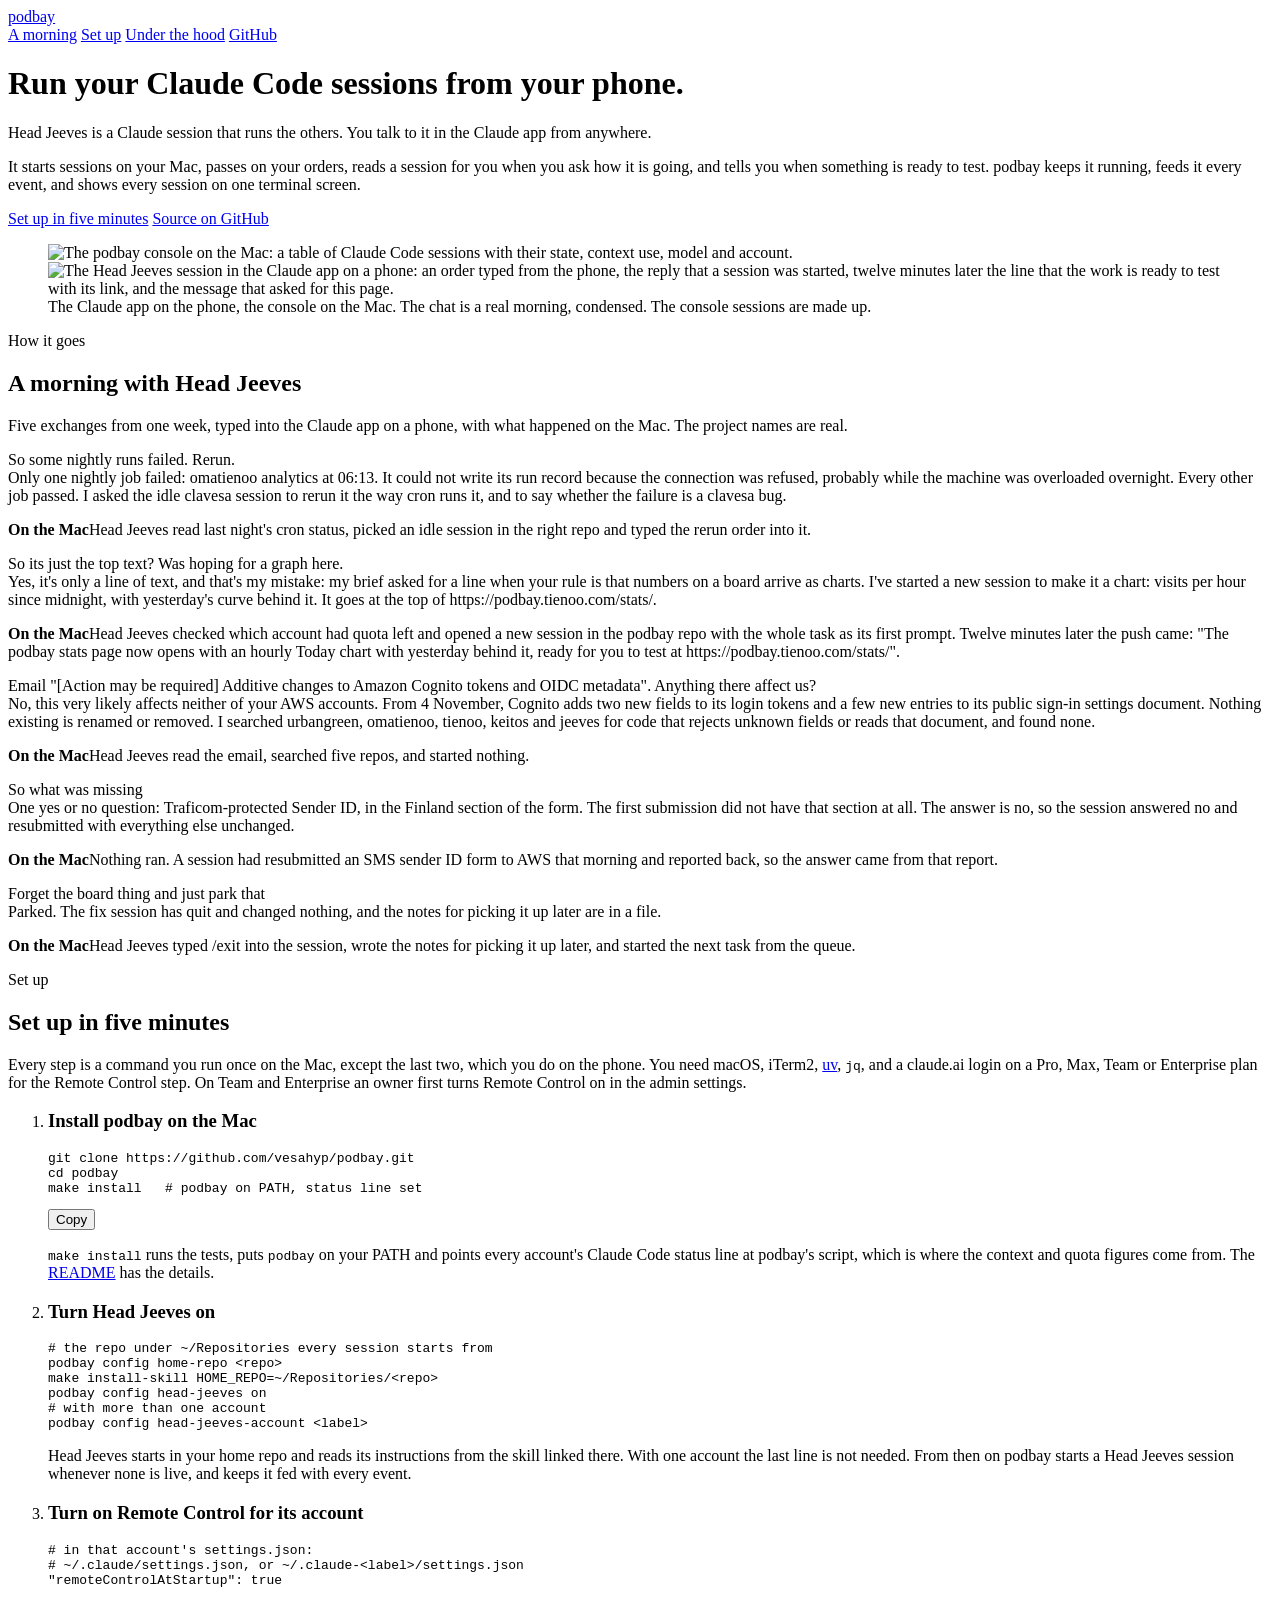
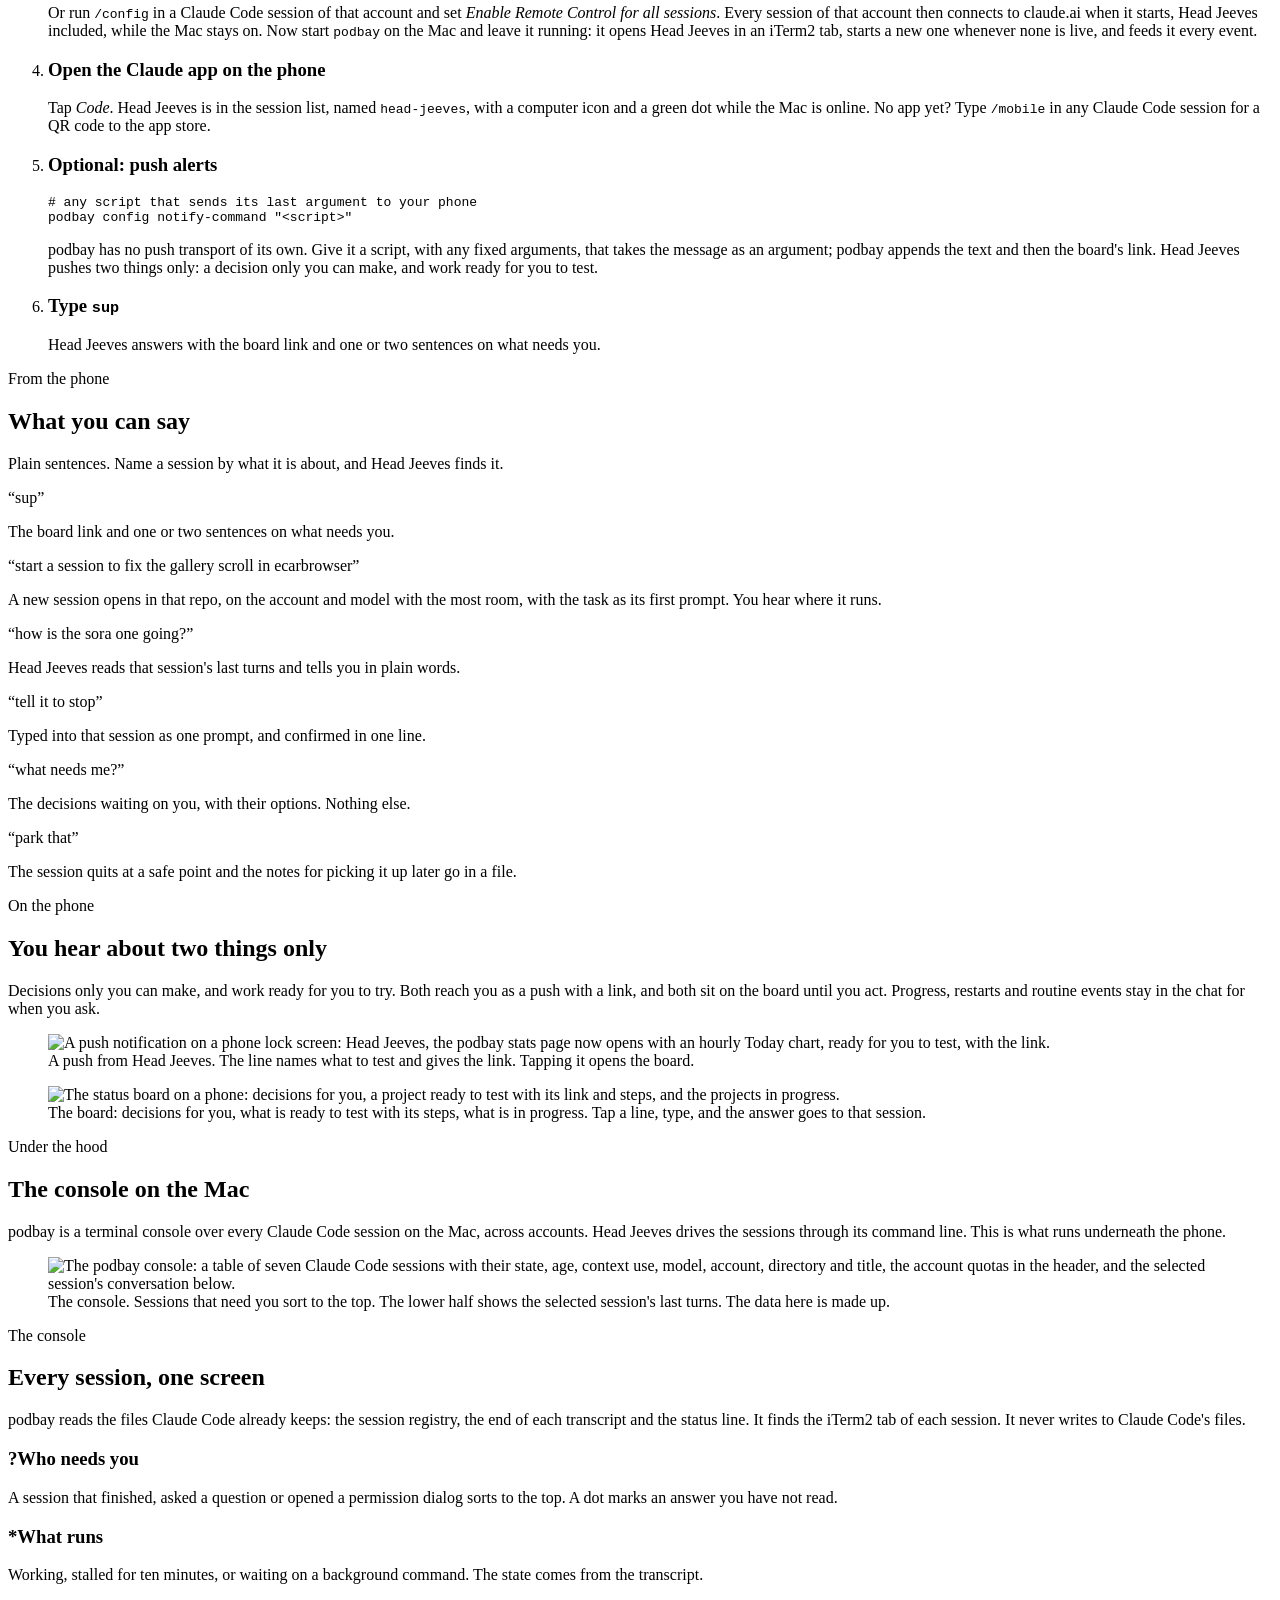
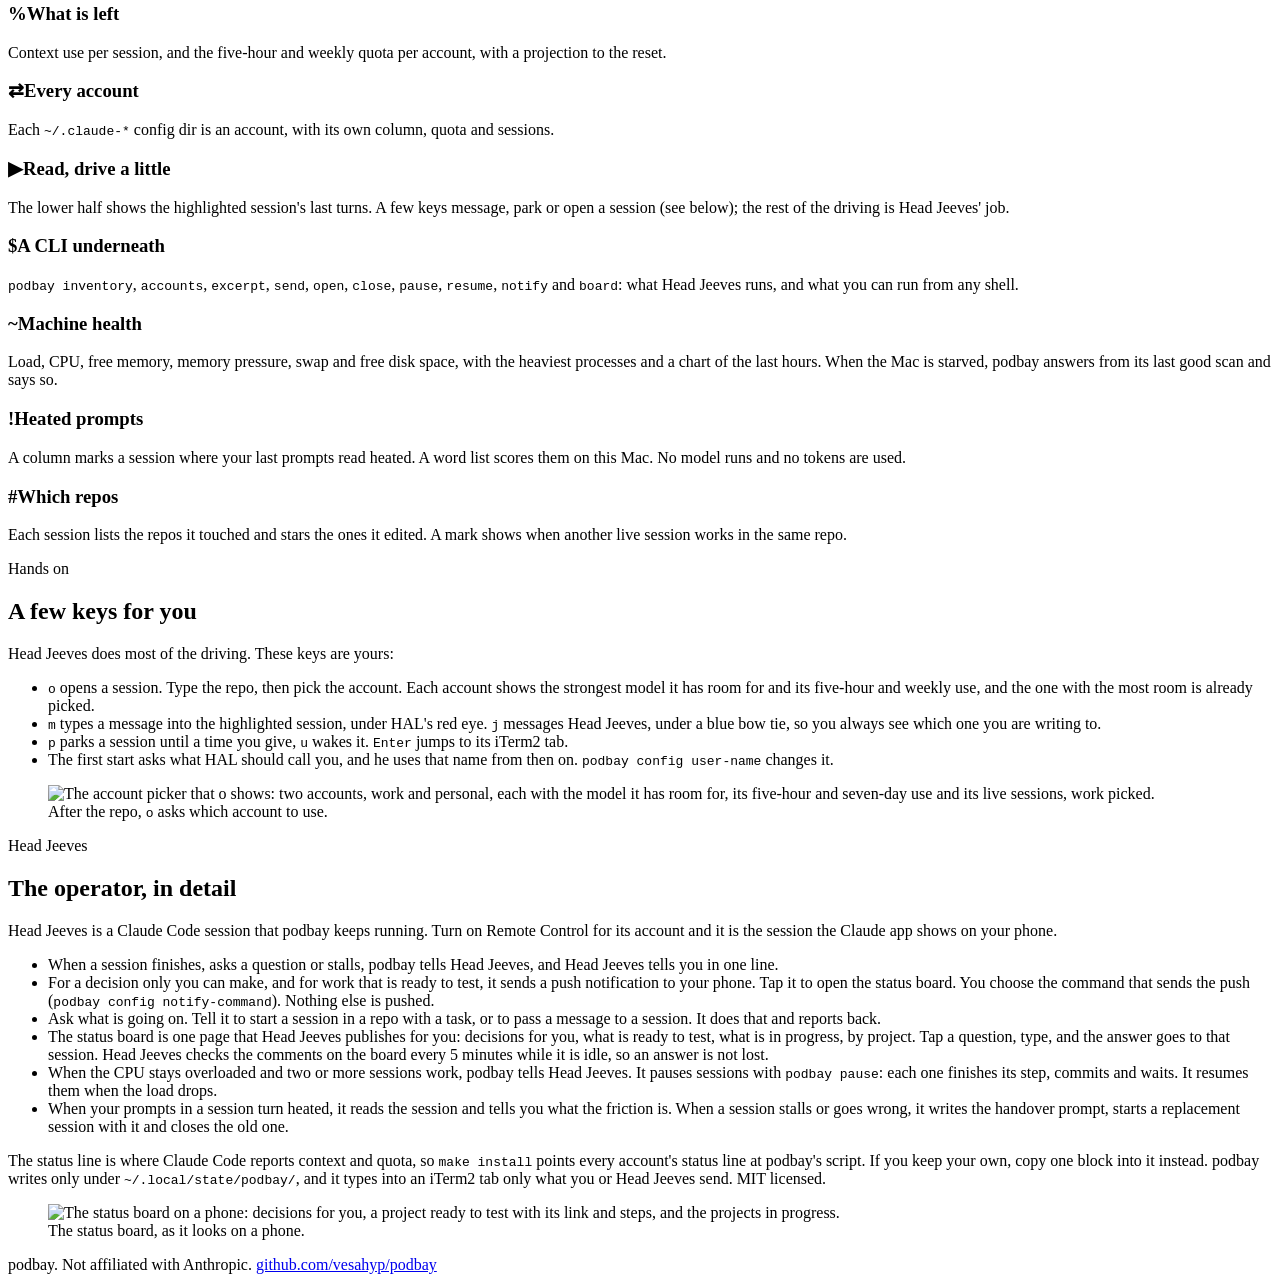
==== commit 80719133: "Site: the morning and the setup steps checked against the transcript and the docs The chart came twe" ====
--- a/site/index.html
+++ b/site/index.html
@@ -4,14 +4,14 @@
   <meta charset="utf-8">
   <meta name="viewport" content="width=device-width, initial-scale=1">
   <title>podbay: run your Claude Code sessions from your phone</title>
-  <meta name="description" content="podbay runs every Claude Code session on your Mac from your phone. Head Jeeves, a Claude session that runs the others, takes your orders in the Claude app, starts sessions, and pings you when work is ready to test. A terminal console shows it all on the Mac.">
+  <meta name="description" content="podbay runs every Claude Code session on your Mac from your phone. Head Jeeves, a Claude session that runs the others, takes your orders in the Claude app, starts sessions, and tells you when work is ready to test. A terminal console shows it all on the Mac.">
   <link rel="canonical" href="https://podbay.tienoo.com/">
   <meta name="robots" content="index, follow, max-image-preview:large">
   <meta property="og:type" content="website">
   <meta property="og:site_name" content="podbay">
   <meta property="og:locale" content="en">
   <meta property="og:title" content="podbay: run your Claude Code sessions from your phone">
-  <meta property="og:description" content="Head Jeeves is a Claude session that runs the others. You talk to it in the Claude app from anywhere. It starts sessions, passes on your orders, and pings you when something is ready to test.">
+  <meta property="og:description" content="Head Jeeves is a Claude session that runs the others. You talk to it in the Claude app from anywhere. It starts sessions, passes on your orders, and tells you when something is ready to test.">
   <meta property="og:image" content="https://podbay.tienoo.com/img/console.png">
   <meta property="og:image:width" content="3200">
   <meta property="og:image:height" content="1168">
@@ -49,7 +49,7 @@
       <div>
         <h1 class="phone-first">Run your Claude Code sessions <span>from your phone</span>.</h1>
         <p class="lede">Head Jeeves is a Claude session that runs the others. You talk to it in the Claude app from anywhere.</p>
-        <p class="sub">It starts sessions on your Mac, passes on your orders, reads a session for you when you ask how it is going, and pings you when something is ready to test. podbay keeps it running, feeds it every event, and shows every session on one terminal screen.</p>
+        <p class="sub">It starts sessions on your Mac, passes on your orders, reads a session for you when you ask how it is going, and tells you when something is ready to test. podbay keeps it running, feeds it every event, and shows every session on one terminal screen.</p>
         <div class="cta">
           <a class="btn primary" href="#setup" data-track="hero-install">Set up in five minutes</a>
           <a class="btn ghost" href="https://github.com/vesahyp/podbay" data-track="hero-github">Source on GitHub</a>
@@ -57,8 +57,8 @@
       </div>
       <figure class="hero-visual">
         <img class="console" src="/img/console.png" width="3200" height="1168" alt="The podbay console on the Mac: a table of Claude Code sessions with their state, context use, model and account.">
-        <img class="phone" src="/img/chat.png" width="1179" height="2556" alt="The Head Jeeves session in the Claude app on a phone: an order typed from the phone, the reply that a session was started, and two hours later the line that the work is ready to test with its link.">
-        <figcaption>The Claude app on the phone, the console on the Mac. The sessions here are made up.</figcaption>
+        <img class="phone" src="/img/chat.png" width="1179" height="2556" alt="The Head Jeeves session in the Claude app on a phone: an order typed from the phone, the reply that a session was started, twelve minutes later the line that the work is ready to test with its link, and the message that asked for this page.">
+        <figcaption>The Claude app on the phone, the console on the Mac. The chat is a real morning, condensed. The console sessions are made up.</figcaption>
       </figure>
     </div>
   </div>
@@ -75,7 +75,7 @@
 
         <div class="you">So its just the top text? Was hoping for a graph here.</div>
         <div class="hj">Yes, it's only a line of text, and that's my mistake: my brief asked for a line when your rule is that numbers on a board arrive as charts. I've started a new session to make it a chart: visits per hour since midnight, with yesterday's curve behind it. It goes at the top of https://podbay.tienoo.com/stats/.</div>
-        <p class="mac"><b>On the Mac</b>Head Jeeves checked which account had quota left and opened a new session in the podbay repo with the whole task as its first prompt. Three hours later the phone buzzed: "The podbay stats page now opens with an hourly Today chart with yesterday behind it, ready for you to test at https://podbay.tienoo.com/stats/".</p>
+        <p class="mac"><b>On the Mac</b>Head Jeeves checked which account had quota left and opened a new session in the podbay repo with the whole task as its first prompt. Twelve minutes later the push came: "The podbay stats page now opens with an hourly Today chart with yesterday behind it, ready for you to test at https://podbay.tienoo.com/stats/".</p>
 
         <div class="you">Email "[Action may be required] Additive changes to Amazon Cognito tokens and OIDC metadata". Anything there affect us?</div>
         <div class="hj">No, this very likely affects neither of your AWS accounts. From 4 November, Cognito adds two new fields to its login tokens and a few new entries to its public sign-in settings document. Nothing existing is renamed or removed. I searched urbangreen, omatienoo, tienoo, keitos and jeeves for code that rejects unknown fields or reads that document, and found none.</div>
@@ -83,10 +83,10 @@
 
         <div class="you">So what was missing</div>
         <div class="hj">One yes or no question: Traficom-protected Sender ID, in the Finland section of the form. The first submission did not have that section at all. The answer is no, so the session answered no and resubmitted with everything else unchanged.</div>
-        <p class="mac"><b>On the Mac</b>Nothing ran. A session had resubmitted an SMS sender ID form to AWS that morning and reported back, so the answer came from that report. No laptop was opened.</p>
+        <p class="mac"><b>On the Mac</b>Nothing ran. A session had resubmitted an SMS sender ID form to AWS that morning and reported back, so the answer came from that report.</p>
 
         <div class="you">Forget the board thing and just park that</div>
-        <div class="hj">Parked. The fix session has quit and changed nothing, and the notes for picking it up later are in a file. Until it is fixed, answers you post on the board do not reach me, so send them here in the chat.</div>
+        <div class="hj">Parked. The fix session has quit and changed nothing, and the notes for picking it up later are in a file.</div>
         <p class="mac"><b>On the Mac</b>Head Jeeves typed /exit into the session, wrote the notes for picking it up later, and started the next task from the queue.</p>
       </div>
     </div>
@@ -96,7 +96,7 @@
     <div class="wrap">
       <p class="label">Set up</p>
       <h2>Set up in five minutes</h2>
-      <p>Every step is a command you run once on the Mac, except the last two, which you do on the phone. You need macOS, iTerm2, <a href="https://docs.astral.sh/uv/">uv</a>, <code>jq</code>, and a claude.ai login on a Pro, Max, Team or Enterprise plan for the Remote Control step.</p>
+      <p>Every step is a command you run once on the Mac, except the last two, which you do on the phone. You need macOS, iTerm2, <a href="https://docs.astral.sh/uv/">uv</a>, <code>jq</code>, and a claude.ai login on a Pro, Max, Team or Enterprise plan for the Remote Control step. On Team and Enterprise an owner first turns Remote Control on in the admin settings.</p>
       <ol class="steps">
         <li data-track="section-setup-1">
           <h3>Install podbay on the Mac</h3>
@@ -127,11 +127,11 @@
 <span class="c"># ~/.claude/settings.json, or ~/.claude-&lt;label&gt;/settings.json</span>
 "remoteControlAtStartup": true</code></pre>
 </div>
-          <p>Or run <code>/config</code> in a Claude Code session of that account and set <em>Enable Remote Control for all sessions</em>. Every session of that account then connects to claude.ai when it starts, Head Jeeves included, while the Mac stays on. Now start <code>podbay</code> on the Mac: it opens Head Jeeves in an iTerm2 tab.</p>
+          <p>Or run <code>/config</code> in a Claude Code session of that account and set <em>Enable Remote Control for all sessions</em>. Every session of that account then connects to claude.ai when it starts, Head Jeeves included, while the Mac stays on. Now start <code>podbay</code> on the Mac and leave it running: it opens Head Jeeves in an iTerm2 tab, starts a new one whenever none is live, and feeds it every event.</p>
         </li>
         <li data-track="section-setup-4">
           <h3>Open the Claude app on the phone</h3>
-          <p>Tap <em>Code</em>. Head Jeeves is the session at the top of the list, named <code>head-jeeves</code>, with a computer icon and a green dot while the Mac is on. No app yet? Type <code>/mobile</code> in any Claude Code session for a QR code to the app store.</p>
+          <p>Tap <em>Code</em>. Head Jeeves is in the session list, named <code>head-jeeves</code>, with a computer icon and a green dot while the Mac is online. No app yet? Type <code>/mobile</code> in any Claude Code session for a QR code to the app store.</p>
         </li>
         <li data-track="section-setup-5">
           <h3>Optional: push alerts</h3>
@@ -172,7 +172,7 @@
       <p>Decisions only you can make, and work ready for you to try. Both reach you as a push with a link, and both sit on the board until you act. Progress, restarts and routine events stay in the chat for when you ask.</p>
       <div class="two">
         <figure class="push">
-          <img src="/img/push.png" width="1179" height="390" loading="lazy" alt="A push notification on a phone lock screen: Head Jeeves, the stats page now opens with an hourly chart, ready for you to test, with the link.">
+          <img src="/img/push.png" width="1179" height="708" loading="lazy" alt="A push notification on a phone lock screen: Head Jeeves, the podbay stats page now opens with an hourly Today chart, ready for you to test, with the link.">
           <figcaption>A push from Head Jeeves. The line names what to test and gives the link. Tapping it opens the board.</figcaption>
         </figure>
         <figure class="phone">
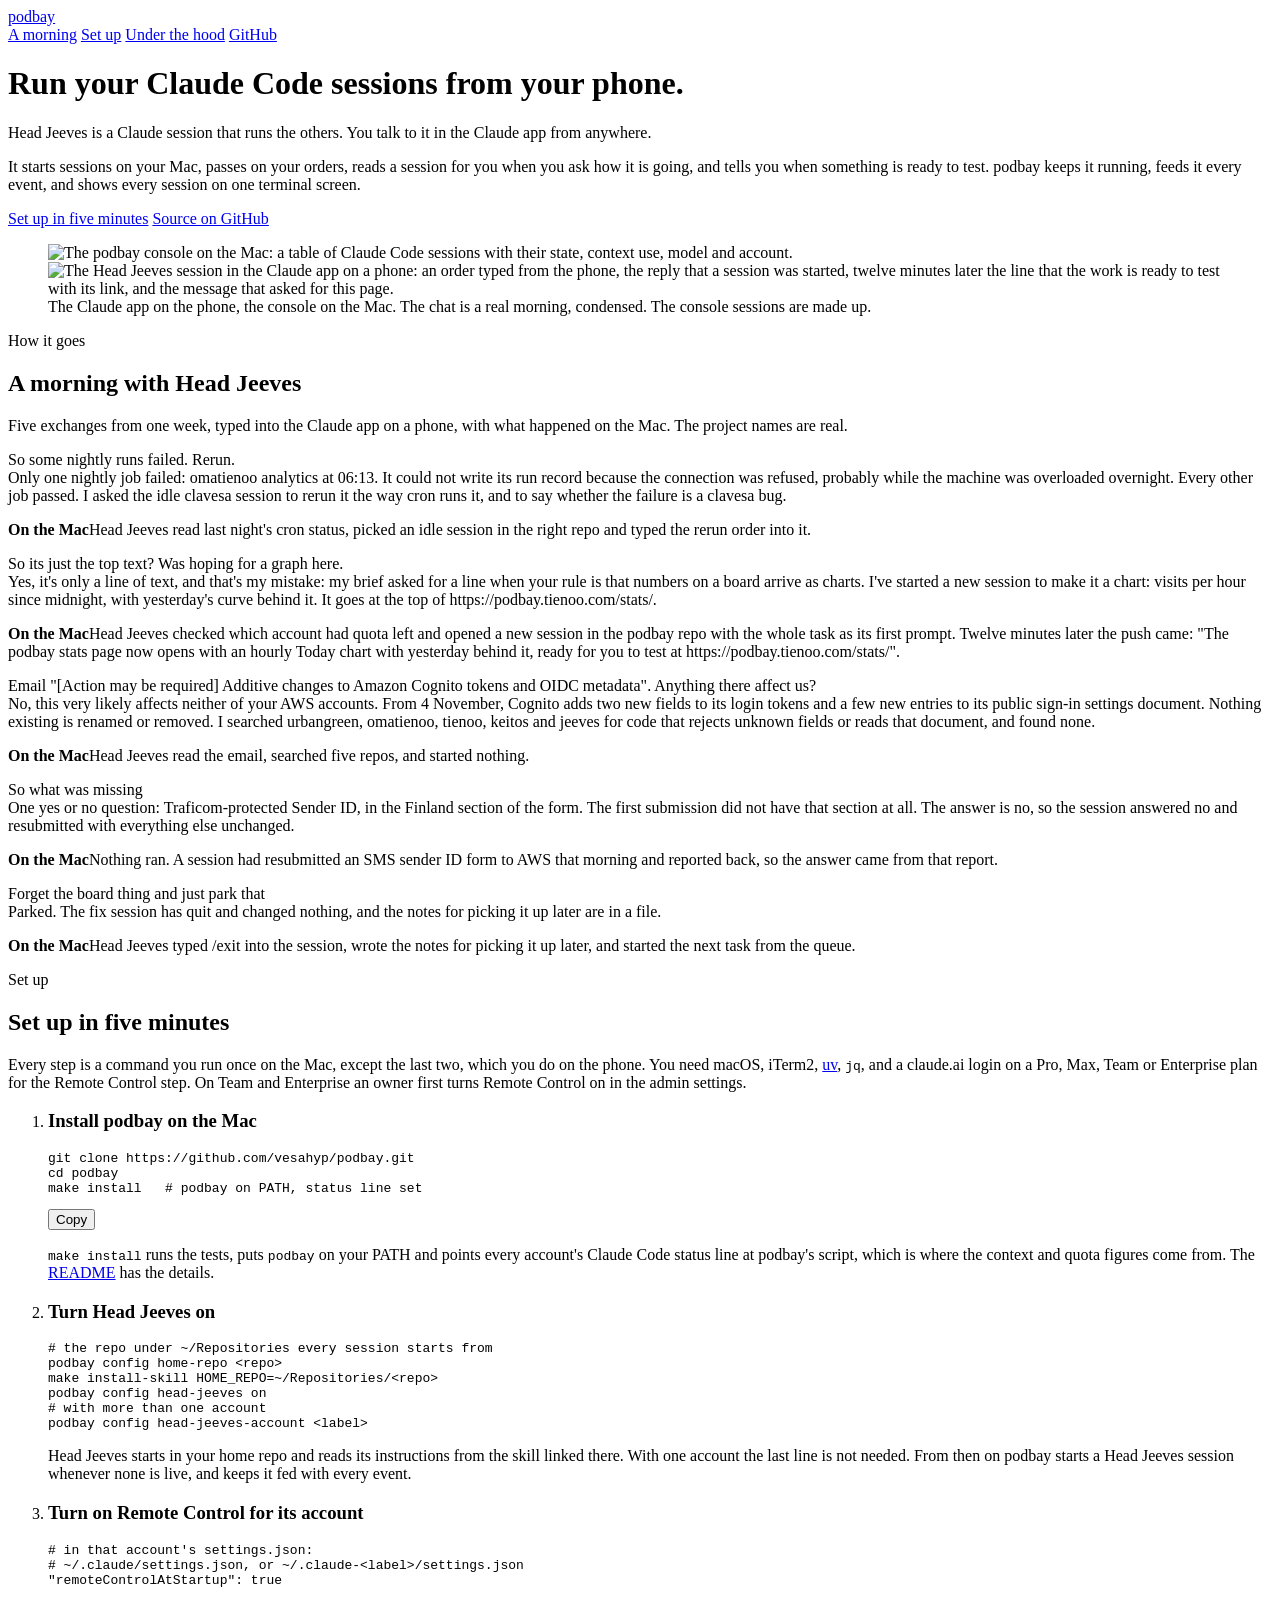
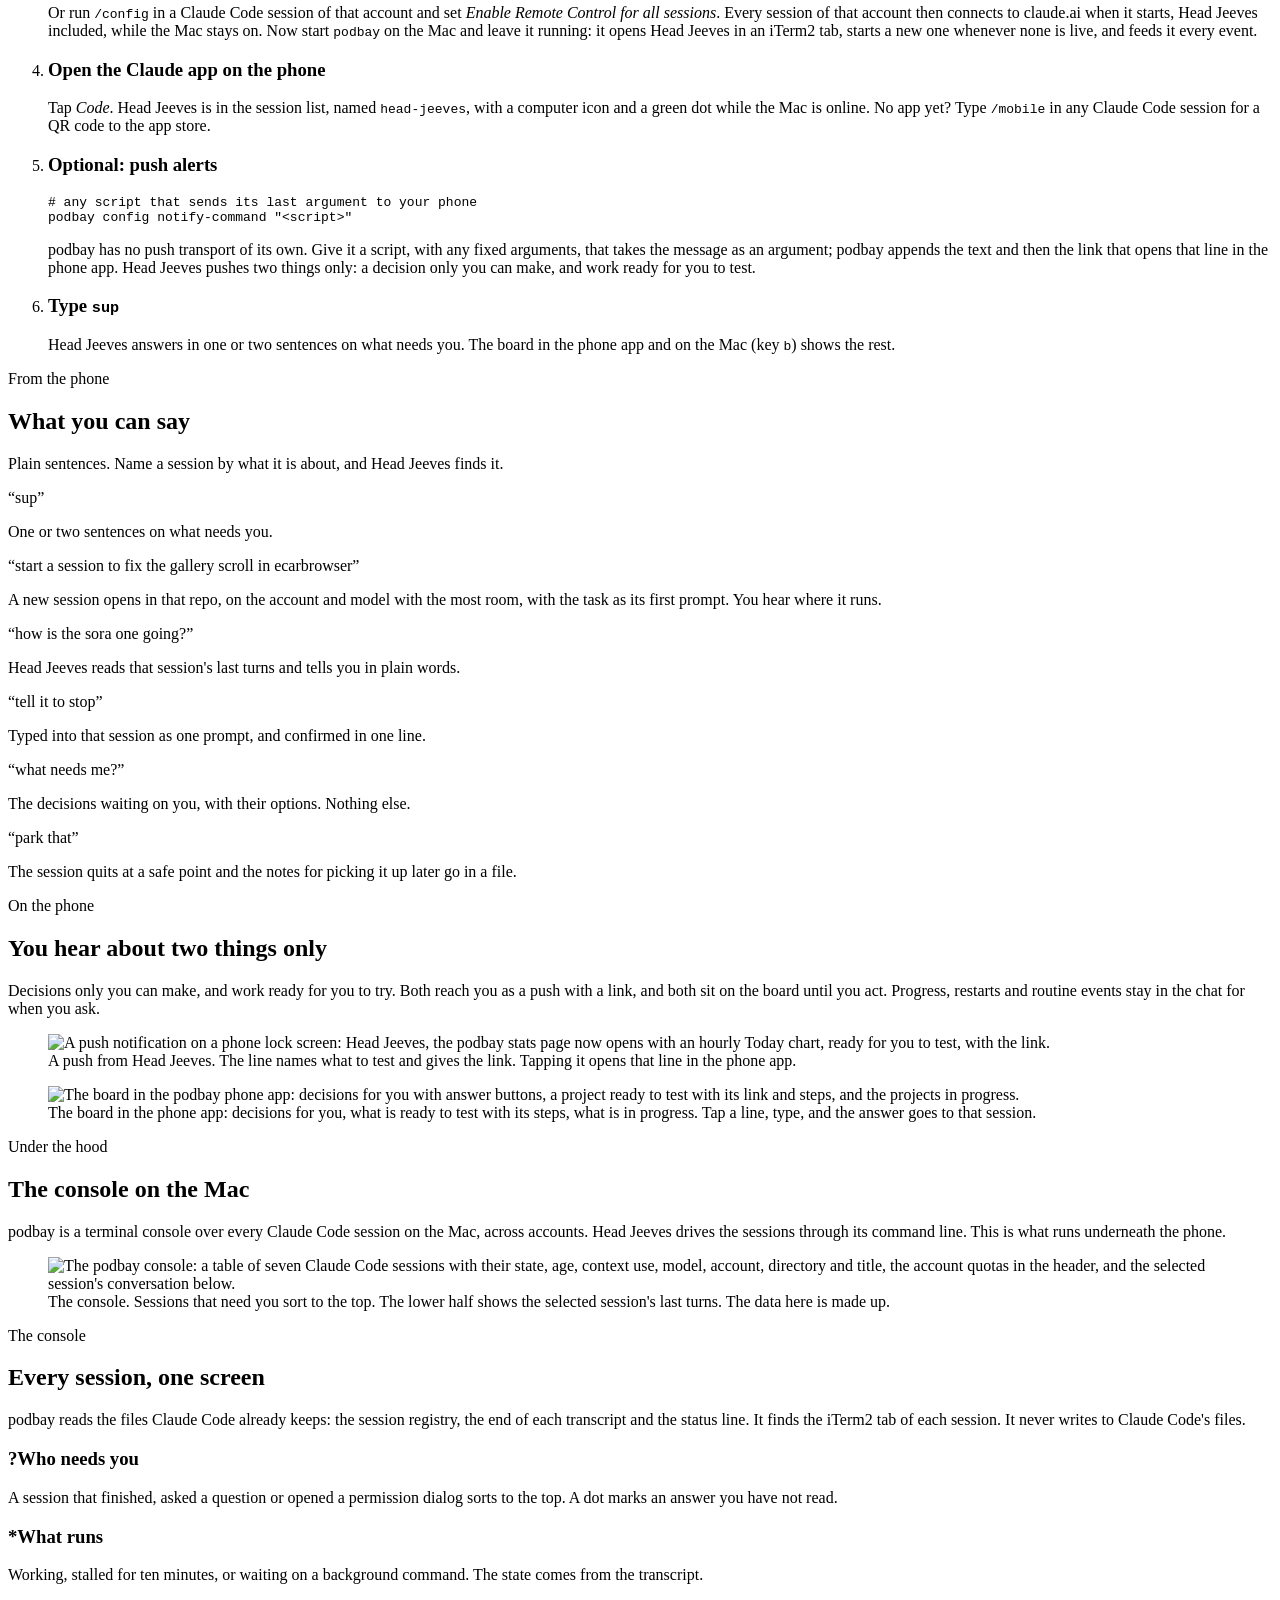
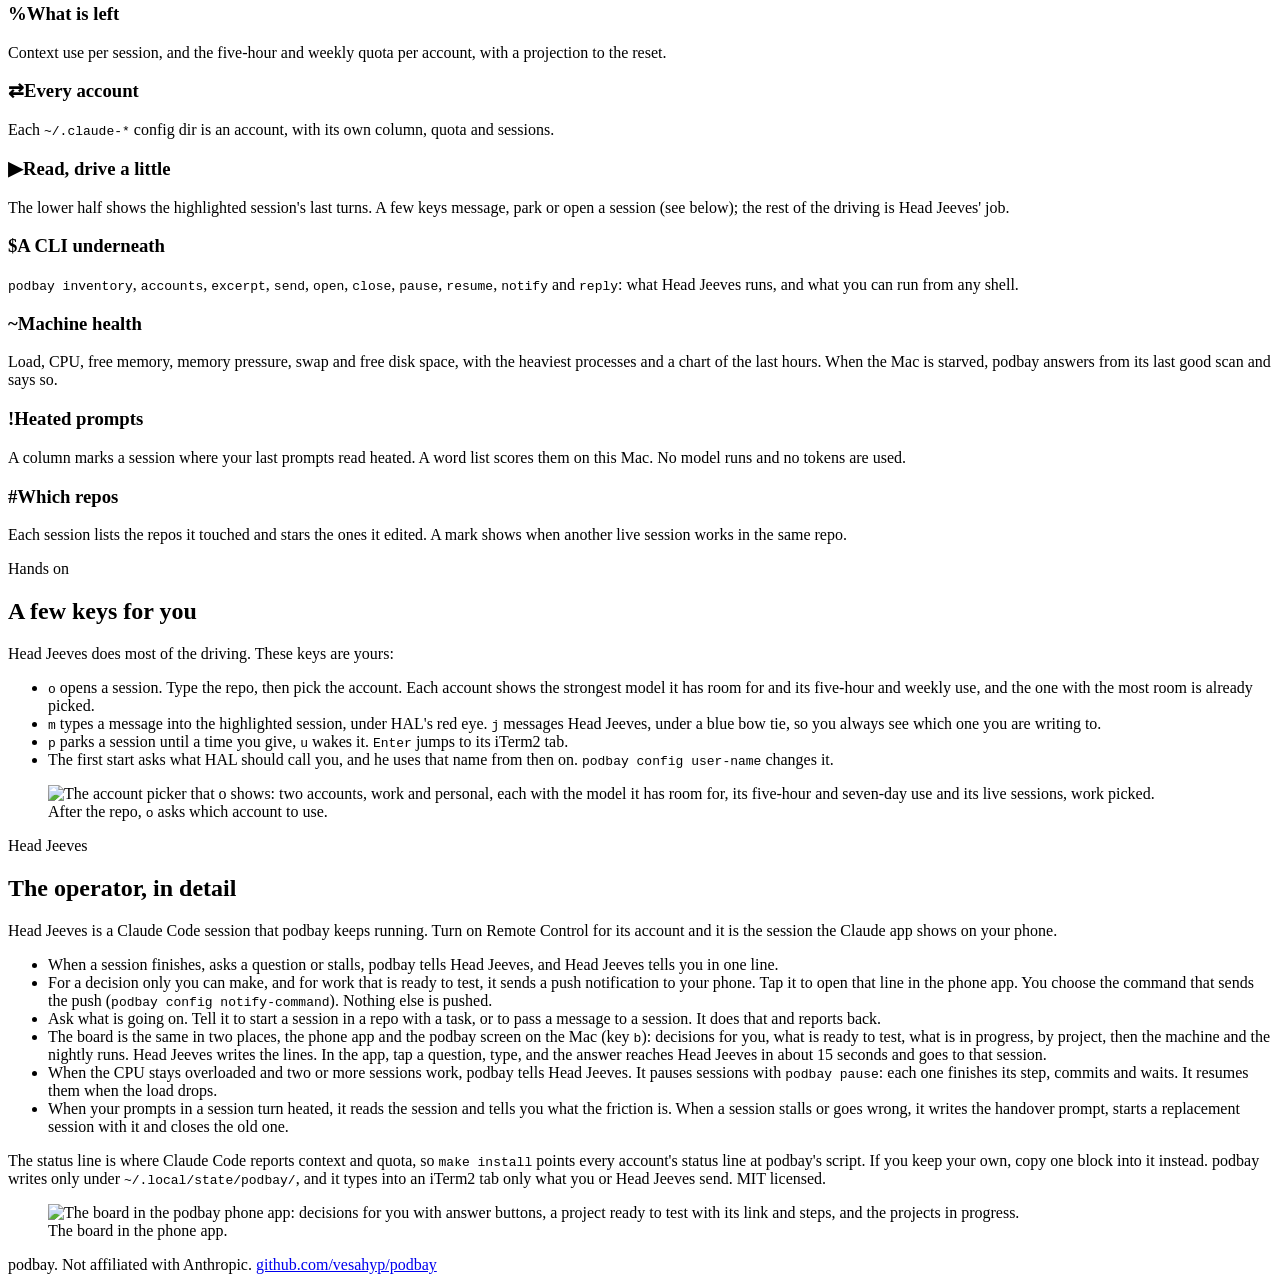
==== commit 70b6d1f5: "Retire the artifact board: the board screen on the Mac reads the app's state.json podbay board, boar" ====
--- a/site/index.html
+++ b/site/index.html
@@ -139,11 +139,11 @@
 <pre><code><span class="c"># any script that sends its last argument to your phone</span>
 podbay config notify-command "&lt;script&gt;"</code></pre>
 </div>
-          <p>podbay has no push transport of its own. Give it a script, with any fixed arguments, that takes the message as an argument; podbay appends the text and then the board's link. Head Jeeves pushes two things only: a decision only you can make, and work ready for you to test.</p>
+          <p>podbay has no push transport of its own. Give it a script, with any fixed arguments, that takes the message as an argument; podbay appends the text and then the link that opens that line in the phone app. Head Jeeves pushes two things only: a decision only you can make, and work ready for you to test.</p>
         </li>
         <li data-track="section-setup-6">
           <h3>Type <code>sup</code></h3>
-          <p>Head Jeeves answers with the board link and one or two sentences on what needs you.</p>
+          <p>Head Jeeves answers in one or two sentences on what needs you. The board in the phone app and on the Mac (key <code>b</code>) shows the rest.</p>
         </li>
       </ol>
     </div>
@@ -155,7 +155,7 @@
       <h2>What you can say</h2>
       <p>Plain sentences. Name a session by what it is about, and Head Jeeves finds it.</p>
       <div class="chips">
-        <div><q>sup</q><p>The board link and one or two sentences on what needs you.</p></div>
+        <div><q>sup</q><p>One or two sentences on what needs you.</p></div>
         <div><q>start a session to fix the gallery scroll in ecarbrowser</q><p>A new session opens in that repo, on the account and model with the most room, with the task as its first prompt. You hear where it runs.</p></div>
         <div><q>how is the sora one going?</q><p>Head Jeeves reads that session's last turns and tells you in plain words.</p></div>
         <div><q>tell it to stop</q><p>Typed into that session as one prompt, and confirmed in one line.</p></div>
@@ -173,11 +173,11 @@
       <div class="two">
         <figure class="push">
           <img src="/img/push.png" width="1179" height="708" loading="lazy" alt="A push notification on a phone lock screen: Head Jeeves, the podbay stats page now opens with an hourly Today chart, ready for you to test, with the link.">
-          <figcaption>A push from Head Jeeves. The line names what to test and gives the link. Tapping it opens the board.</figcaption>
+          <figcaption>A push from Head Jeeves. The line names what to test and gives the link. Tapping it opens that line in the phone app.</figcaption>
         </figure>
         <figure class="phone">
-          <img src="/img/board.png" width="1179" height="2556" loading="lazy" alt="The status board on a phone: decisions for you, a project ready to test with its link and steps, and the projects in progress.">
-          <figcaption>The board: decisions for you, what is ready to test with its steps, what is in progress. Tap a line, type, and the answer goes to that session.</figcaption>
+          <img src="/img/board.png" width="1179" height="2556" loading="lazy" alt="The board in the podbay phone app: decisions for you with answer buttons, a project ready to test with its link and steps, and the projects in progress.">
+          <figcaption>The board in the phone app: decisions for you, what is ready to test with its steps, what is in progress. Tap a line, type, and the answer goes to that session.</figcaption>
         </figure>
       </div>
     </div>
@@ -206,7 +206,7 @@
           <div data-track="card-what-is-left"><h3><b>%</b>What is left</h3><p>Context use per session, and the five-hour and weekly quota per account, with a projection to the reset.</p></div>
           <div data-track="card-every-account"><h3><b>⇄</b>Every account</h3><p>Each <code>~/.claude-*</code> config dir is an account, with its own column, quota and sessions.</p></div>
           <div data-track="card-read-drive"><h3><b>▶</b>Read, drive a little</h3><p>The lower half shows the highlighted session's last turns. A few keys message, park or open a session (see below); the rest of the driving is Head Jeeves' job.</p></div>
-          <div data-track="card-cli"><h3><b>$</b>A CLI underneath</h3><p><code>podbay inventory</code>, <code>accounts</code>, <code>excerpt</code>, <code>send</code>, <code>open</code>, <code>close</code>, <code>pause</code>, <code>resume</code>, <code>notify</code> and <code>board</code>: what Head Jeeves runs, and what you can run from any shell.</p></div>
+          <div data-track="card-cli"><h3><b>$</b>A CLI underneath</h3><p><code>podbay inventory</code>, <code>accounts</code>, <code>excerpt</code>, <code>send</code>, <code>open</code>, <code>close</code>, <code>pause</code>, <code>resume</code>, <code>notify</code> and <code>reply</code>: what Head Jeeves runs, and what you can run from any shell.</p></div>
           <div data-track="card-machine-health"><h3><b>~</b>Machine health</h3><p>Load, CPU, free memory, memory pressure, swap and free disk space, with the heaviest processes and a chart of the last hours. When the Mac is starved, podbay answers from its last good scan and says so.</p></div>
           <div data-track="card-heated-prompts"><h3><b>!</b>Heated prompts</h3><p>A column marks a session where your last prompts read heated. A word list scores them on this Mac. No model runs and no tokens are used.</p></div>
           <div data-track="card-which-repos"><h3><b>#</b>Which repos</h3><p>Each session lists the repos it touched and stars the ones it edited. A mark shows when another live session works in the same repo.</p></div>
@@ -242,17 +242,17 @@
           <p>Head Jeeves is a Claude Code session that podbay keeps running. Turn on Remote Control for its account and it is the session the Claude app shows on your phone.</p>
           <ul>
             <li>When a session finishes, asks a question or stalls, podbay tells Head Jeeves, and Head Jeeves tells you in one line.</li>
-            <li>For a decision only you can make, and for work that is ready to test, it sends a push notification to your phone. Tap it to open the status board. You choose the command that sends the push (<code>podbay config notify-command</code>). Nothing else is pushed.</li>
+            <li>For a decision only you can make, and for work that is ready to test, it sends a push notification to your phone. Tap it to open that line in the phone app. You choose the command that sends the push (<code>podbay config notify-command</code>). Nothing else is pushed.</li>
             <li>Ask what is going on. Tell it to start a session in a repo with a task, or to pass a message to a session. It does that and reports back.</li>
-            <li>The status board is one page that Head Jeeves publishes for you: decisions for you, what is ready to test, what is in progress, by project. Tap a question, type, and the answer goes to that session. Head Jeeves checks the comments on the board every 5 minutes while it is idle, so an answer is not lost.</li>
+            <li>The board is the same in two places, the phone app and the podbay screen on the Mac (key <code>b</code>): decisions for you, what is ready to test, what is in progress, by project, then the machine and the nightly runs. Head Jeeves writes the lines. In the app, tap a question, type, and the answer reaches Head Jeeves in about 15 seconds and goes to that session.</li>
             <li>When the CPU stays overloaded and two or more sessions work, podbay tells Head Jeeves. It pauses sessions with <code>podbay pause</code>: each one finishes its step, commits and waits. It resumes them when the load drops.</li>
             <li>When your prompts in a session turn heated, it reads the session and tells you what the friction is. When a session stalls or goes wrong, it writes the handover prompt, starts a replacement session with it and closes the old one.</li>
           </ul>
           <p>The status line is where Claude Code reports context and quota, so <code>make install</code> points every account's status line at podbay's script. If you keep your own, copy one block into it instead. podbay writes only under <code>~/.local/state/podbay/</code>, and it types into an iTerm2 tab only what you or Head Jeeves send. MIT licensed.</p>
         </div>
         <figure class="phone">
-          <img src="/img/board.png" width="1179" height="2556" loading="lazy" alt="The status board on a phone: decisions for you, a project ready to test with its link and steps, and the projects in progress.">
-          <figcaption>The status board, as it looks on a phone.</figcaption>
+          <img src="/img/board.png" width="1179" height="2556" loading="lazy" alt="The board in the podbay phone app: decisions for you with answer buttons, a project ready to test with its link and steps, and the projects in progress.">
+          <figcaption>The board in the phone app.</figcaption>
         </figure>
       </div>
     </section>
